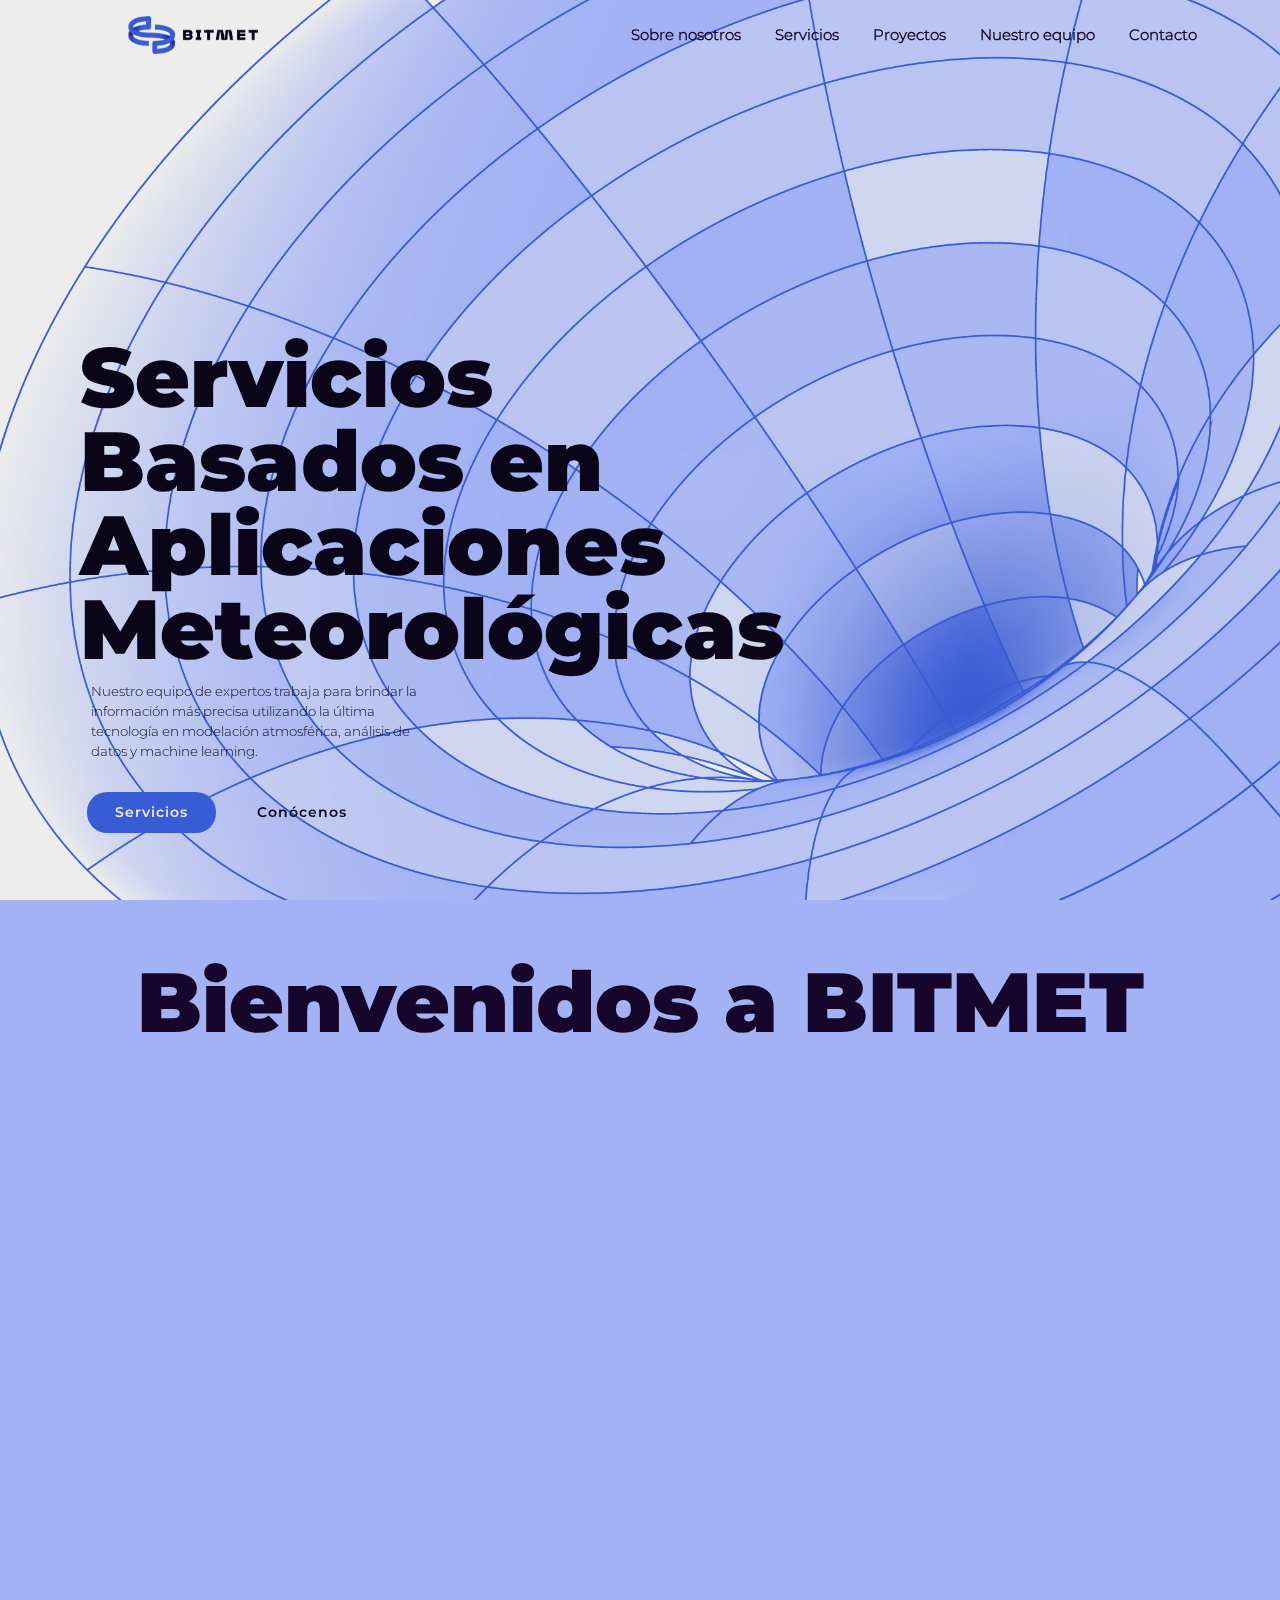
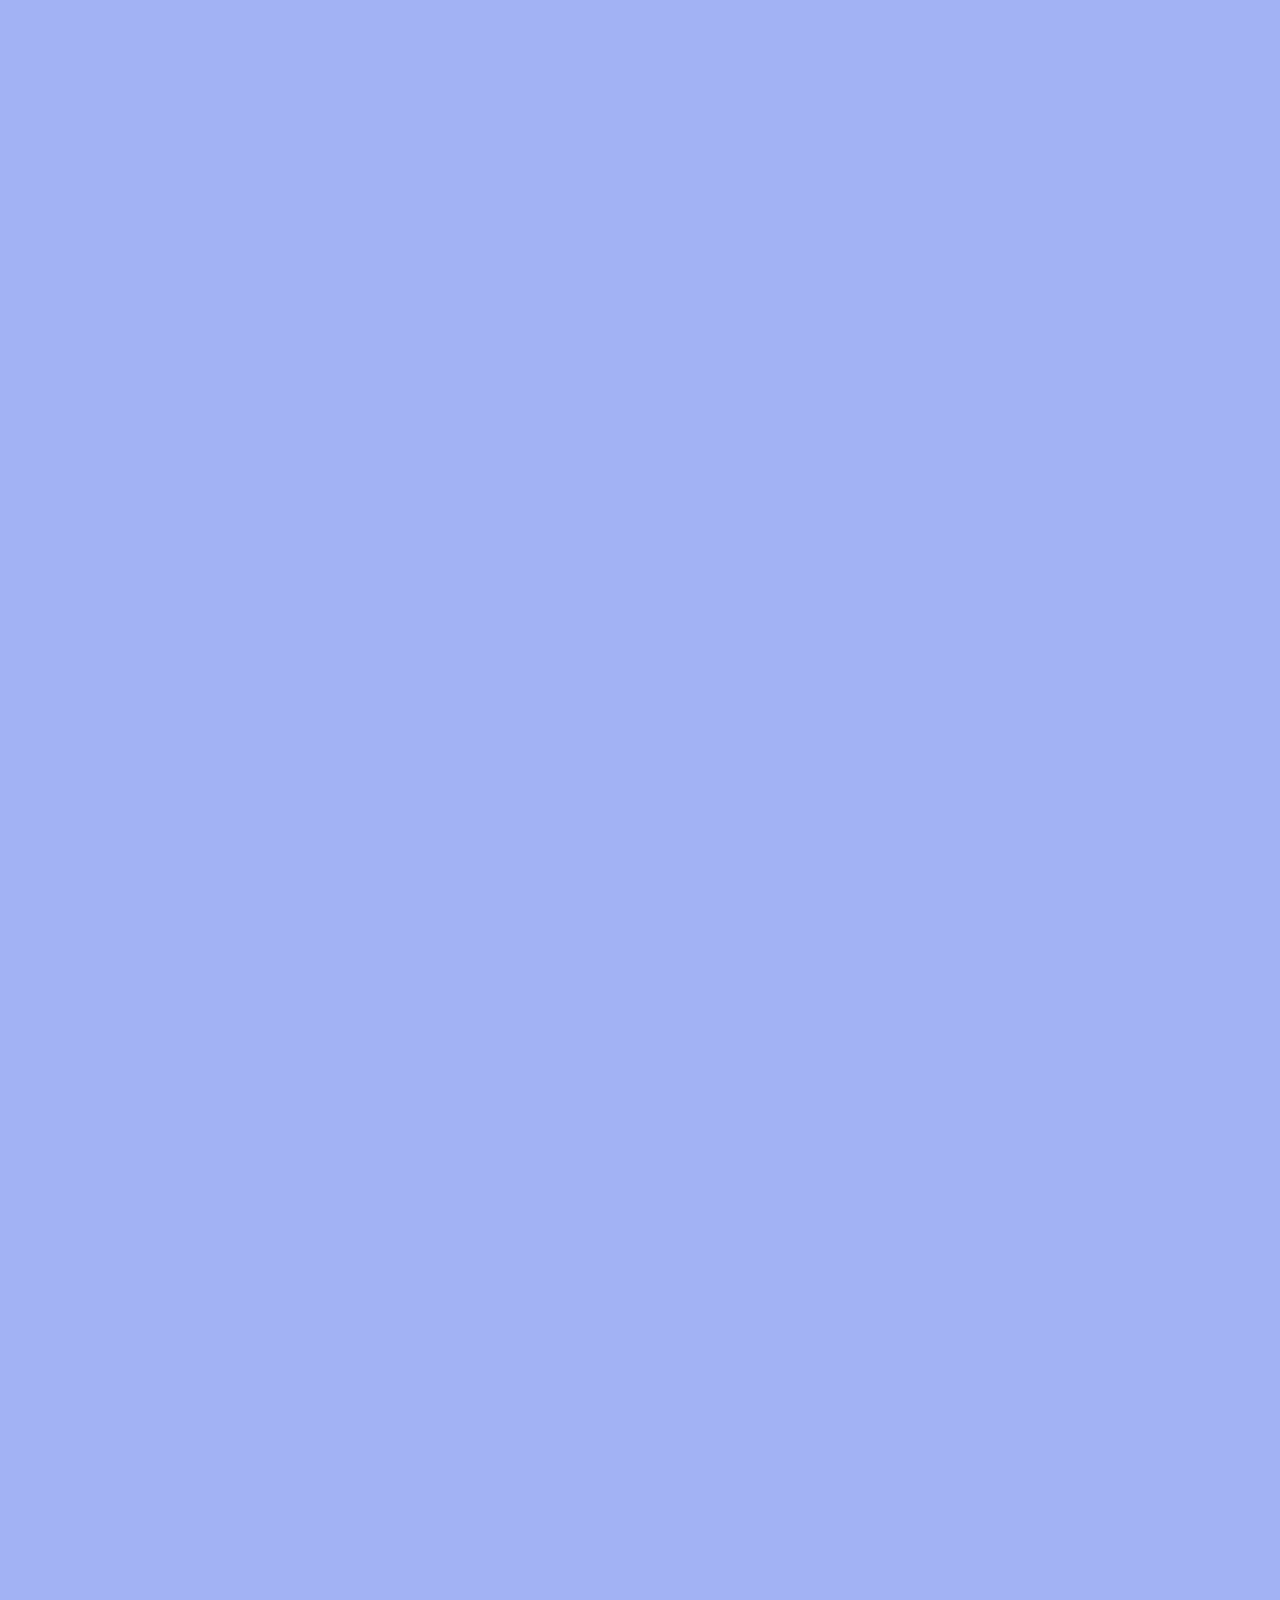
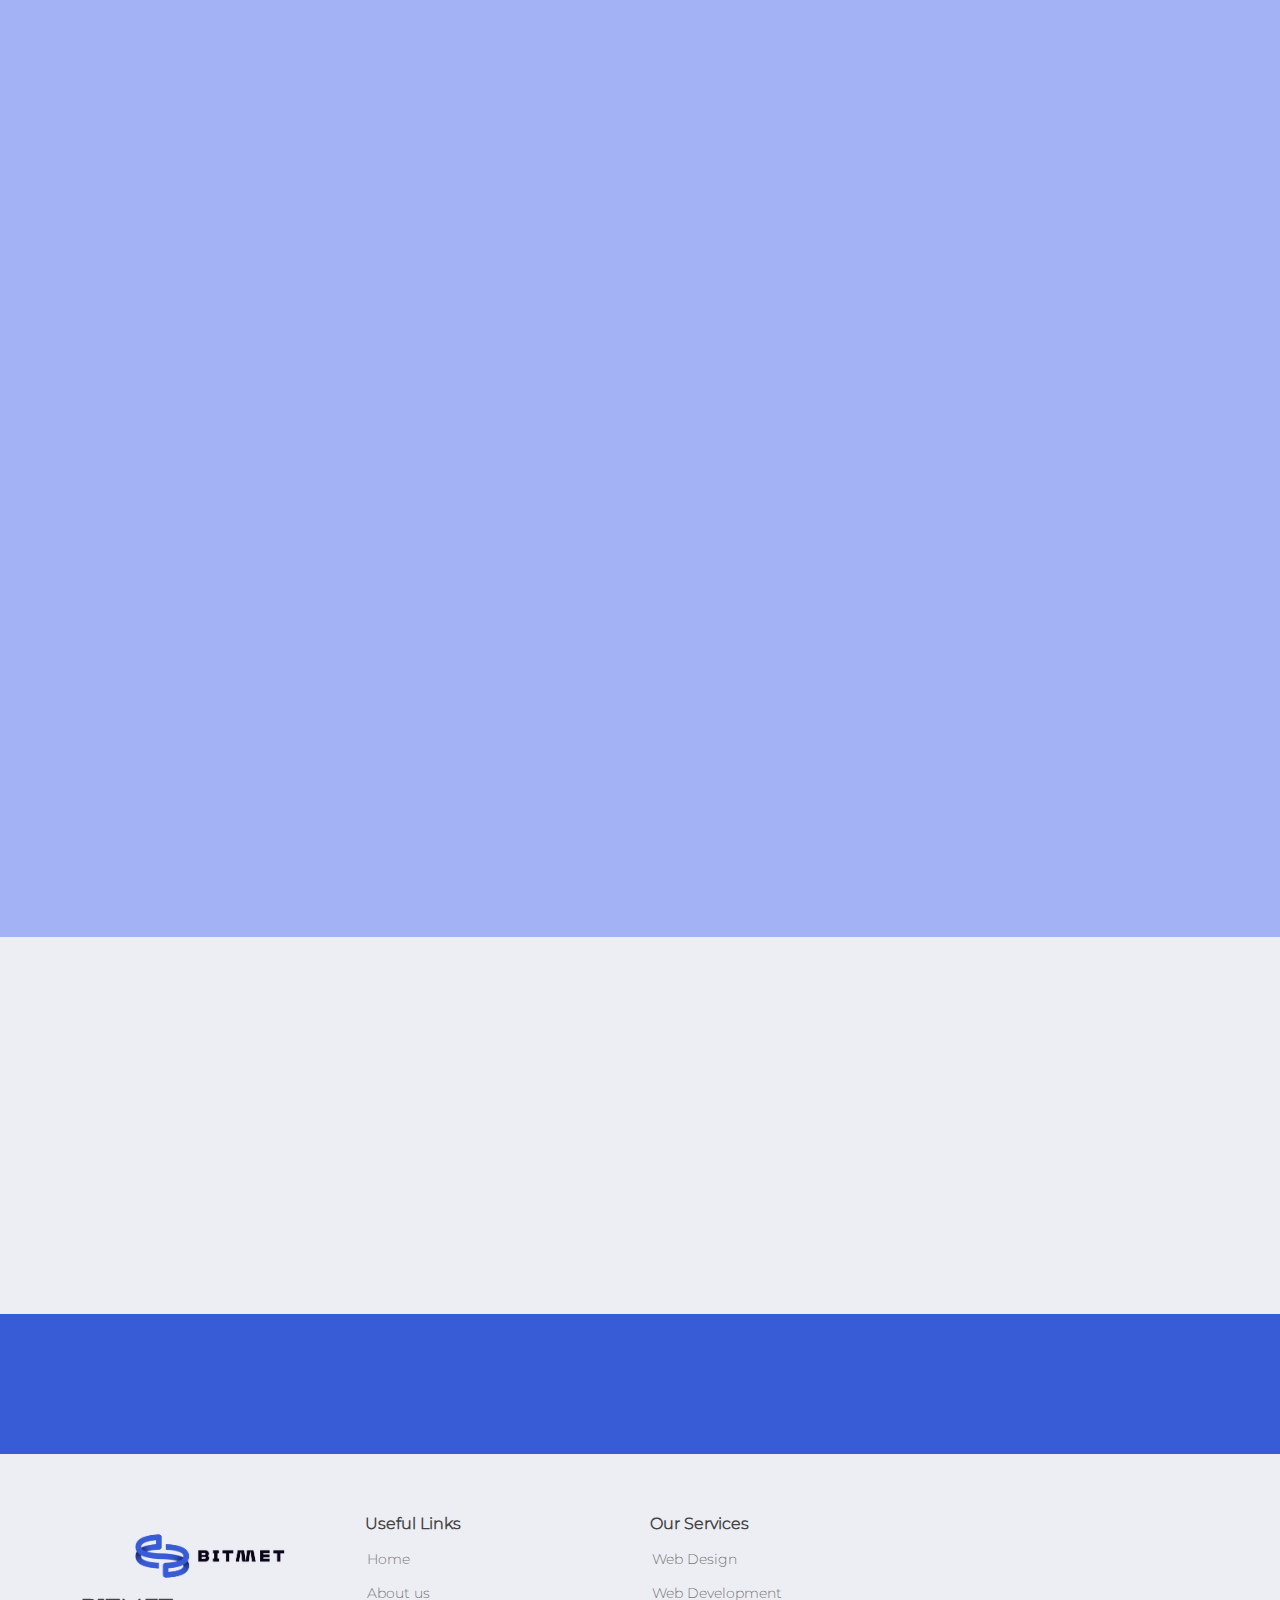
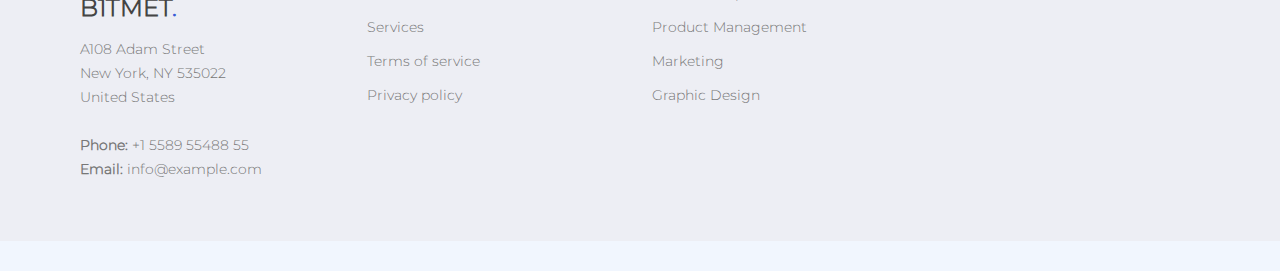
==== index.html @ b2537b23 "Initial Commit" ====
<!DOCTYPE html>
<html lang="es">

<head>
  <meta charset="utf-8" />
  <meta content="width=device-width, initial-scale=1.0" name="viewport" />

  <title>B1TMET</title>
  <meta content="" name="Servicios basados en Aplicaciones Meteorológicas" />
  <meta content="" name="keywords" />

  <!-- Favicons -->
  <link href="assets/img/favicon.png" rel="icon" />
  <link href="assets/img/favicon.png" rel="apple-touch-icon" />


  <!-- Vendor CSS Files -->
  <link href="assets/vendor/aos/aos.css" rel="stylesheet" />
  <link href="assets/vendor/bootstrap/css/bootstrap.min.css" rel="stylesheet" />
  <link href="assets/vendor/bootstrap-icons/bootstrap-icons.css" rel="stylesheet" />
  <!-- <link href="assets/vendor/boxicons/css/boxicons.min.css" rel="stylesheet" /> -->
  <link href="assets/vendor/glightbox/css/glightbox.min.css" rel="stylesheet" />
  <link href="assets/vendor/swiper/swiper-bundle.min.css" rel="stylesheet" />

  <!-- Template Main CSS File -->
  <link href="assets/css/style.css" rel="stylesheet" />
  <link href="assets/css/custom.css" rel="stylesheet" />
</head>

<body>
  <!-- ======= Top Bar ======= -->
  <!-- <section id="topbar" class="d-flex align-items-center">
    <div class="container d-flex justify-content-center justify-content-md-between">
      <div class="contact-info d-flex align-items-center">
        <i class="bi bi-envelope d-flex align-items-center"><a href="mailto:contact@b1tmet.com">contact@b1tmet.com</a></i>
        <i class="bi bi-phone d-flex align-items-center ms-4"><span>+1 5589 55488 55</span></i>
      </div>
      <div class="social-links d-none d-md-flex align-items-center">
        <a href="#" class="twitter"><i class="bi bi-twitter"></i></a>
        <a href="#" class="facebook"><i class="bi bi-facebook"></i></a>
        <a href="#" class="instagram"><i class="bi bi-instagram"></i></a>
        <a href="#" class="linkedin"><i class="bi bi-linkedin"></i></i></a>
      </div>
    </div>
  </section> -->

  <!-- ======= Header ======= -->
  <header id="header" class="d-flex align-items-center">
    <!-- <div class="container d-flex align-items-center justify-content-between"> -->
    <div class="container d-flex align-items-center justify-content-between">
      <h1 class="logo">
        <a href="#hero">

          <!-- <img src="assets/img/Logo.png" class="img-fluid" alt="" /> -->
          <img src="assets/img/Logo-darker.png"></img>
        </a>
      </h1>
      <!-- Uncomment below if you prefer to use an image logo -->
      <!-- <a href="index.html" class="logo"><img src="assets/img/logo.png" alt=""></a>-->

      <nav id="navbar" class="navbar">
        <ul>
          <!-- <li><a class="nav-link scrollto active" href="#hero">Inicio</a></li> -->
          <li>
            <a class="nav-link scrollto" href="#about">Sobre nosotros</a>
          </li>
          <li><a class="nav-link scrollto" href="#services">Servicios</a></li>
          <li>
            <a class="nav-link scrollto" href="#portfolio">Proyectos</a>
          </li>
          <li>
            <a class="nav-link scrollto" href="#team">Nuestro equipo</a>
          </li>
          <li><a class="nav-link scrollto" href="#contact">Contacto</a></li>
        </ul>
        <i class="bi bi-list mobile-nav-toggle"></i>
      </nav>
      <!-- .navbar -->
    </div>
  </header>
  <!-- End Header -->

  <!-- ======= Hero Section ======= -->
  <section id="hero" class="d-flex align-items-end ">
    <div class="container" data-aos="zoom-out" data-aos-delay="100">
      <div class="row flex-row align-items-stretch">
        <!-- <div class="col-sm-12 col-md-6 col-lg-7"> -->
        <div class="d-flex">
          <div class="col-12 col-sm-12 col-md-6 col-lg-4 mt-5">
            <h1>
              Servicios Basados en Aplicaciones Meteorológicas
            </h1>

            <p>
              Nuestro equipo de expertos trabaja para brindar la información más
              precisa utilizando la última tecnología en modelación atmosférica,
              análisis de datos y machine learning.
            </p>
            <div class="d-flex flex-row">
              <div class="p-2">
                <a href="#services" class="btn-get-started scrollto">Servicios</a>
              </div>
              <div class="p-2">
                <a href="#about" class="btn-about scrollto">Conócenos</a>
              </div>
            </div>
          </div>
        </div>
      </div>
  </section>
  <!-- End Hero -->

  <main id="main">
    <!-- ======= About Section ======= -->
    <section id="about" class="about section-bg">
      <div class="section-title">
        <h1>Bienvenidos a BITMET</h1>
      </div>

      <div class="container" data-aos="fade-up">

        <div class="row">


          <div class="col-lg-12 pt-4 pt-lg-0 content d-flex flex-column justify-content-center" data-aos="fade-up"
            data-aos-delay="100">

            <p>
              Una dinámica empresa especializada en servicios de pronóstico
              del tiempo. Nuestro equipo de expertos se dedica a brindar la
              información más precisa y confiable sobre patrones climáticos
              utilizando la última tecnología en modelación atmosférica,
              análisis de datos y machine learning. Entendemos la importancia
              de las predicciones meteorológicas en diversas industrias y
              sectores, como la agricultura, la energía, la aviación y
              seguros, y es por eso que nos esforzamos por brindar los mejores
              servicios a nuestros clientes. Nuestra tecnología de punta y
              algoritmos avanzados nos permiten ofrecer soluciones
              personalizadas a la medida de las necesidades específicas de
              cada cliente, brindándoles una ventaja competitiva en sus
              operaciones. Confíe en nosotros para ayudarlo a tomar decisiones
              informadas basadas en datos precisos de pronóstico del tiempo.
            </p>
          </div>
        </div>
      </div>
    </section>

    <!-- End About Section -->
    <section id="about2">
      <div id="aboutcontainer" class="container" data-aos="fade-up">
        <p>
          Entendemos la importancia de las <strong>predicciones meteorológicas</strong> en
          diversas industrias y sectores
        </p>
      </div>
    </section>

    <!-- ======= Featured Services Section ======= -->
    <section id="services" class="featured-services">
      <div class="container" data-aos="fade-up">
        <h2>
          Servicios
        </h2>
        <h1>Generamos prediciones a partir de sus datos</h1>
        <div class="row">
          <div class="col-sm-12 col-md-12 col-lg-6 d-flex align-items-stretch mb-5">
            <div class="icon-box" data-aos="fade-up" data-aos-delay="100">
              <h4 class="title"><a href="">Pronósticos</a></h4>
              <p class="description">
                Pronósticos precisos basados en modelos numéricos,
                inteligencia artificial y ciencia de datos
              </p>
              <div><span class="right-arrow"></span></div>
            </div>
          </div>

          <div class="col-sm-12 col-md-12 col-lg-6 d-flex align-items-stretch mb-5">
            <div class="icon-box" data-aos="fade-up" data-aos-delay="200">
              <!-- <div class="icon"><i class="bx bx-file"></i></div> -->
              <div class="icon"><i class="bi bi-graph-up-arrow"></i></div>
              <h4 class="title"><a href="">Estudios</a></h4>
              <p class="description">
                Soluciones meteorológicas y climáticas para cada tipo de
                industria o sector. Calibración y adecuación de modelos según
                necesidades del cliente
              </p>
            </div>
          </div>

          <div class="col-sm-12 col-md-12 col-lg-6 d-flex align-items-stretch mb-5">
            <div class="icon-box" data-aos="fade-up" data-aos-delay="300">
              <div class="icon"><i class="bi bi-tools"></i></div>
              <h4 class="title"><a href="">Instalación</a></h4>
              <p class="description">
                Montaje de equipamiento e instalación in situ de la suite de
                servicios. Soporte y mantenimiento
              </p>
            </div>
          </div>

          <div class="col-sm-12 col-md-12 col-lg-6 d-flex align-items-stretch mb-5">
            <div class="icon-box" data-aos="fade-up" data-aos-delay="400">
              <div class="icon"><i class="bx bi-mortarboard"></i></div>
              <h4 class="title"><a href="">Know How</a></h4>
              <p class="description">
                Consultorías, cursos y creación de capacidades
              </p>
            </div>
          </div>
        </div>
      </div>
    </section>

    <section>
      <div class="container" data-aos="fade-up">

        <h2>Utilizamos</h2>
        <div id="utilizamos" class="utilizamos">
          <h1>Modelación Atmosférica</h1>
          <h1 class="list-hidden">Machine Learning</h1>
          <h1 class="list-hidden">Análisis de Datos</h1>
        </div>
      </div>
    </section>
   

    <!-- ======= Portfolio Section ======= -->
    <section id="portfolio" class="portfolio">
      <div class="container" data-aos="fade-up">
        <h2>Proyectos</h2>
        <div class="section-title">
          <h1>Nuestros Proyectos te dan perspectiva</h1>
        </div>

        <ul id="portfolio-list ">
          <li>
            <div class="d-flex row">
              <div class="col-lg-3 col-md-3">
                <h3>Precis</h3>
              </div>
              <div class="col-lg-7 col-md-7">
                is this the same or not Bayesian Model Averaging: Mixture distribution where each component is a
                parametric density associated with an individual member, with weights reflecting the member's past
                performance
              </div>
              <div class="col-lg-2 col-md-2">
                <span class="right-arrow"></span>
              </div>
            </div>
          </li>
          <li>
            <div class="d-flex row">
              <div class="col-lg-3 col-md-3">
                <h3>Carisave</h3>
              </div>
              <div class="col-lg-7 col-md-7">
                is this the same or not Bayesian Model Averaging: Mixture distribution where each component is a
                parametric density associated with an individual member, with weights reflecting the member's past
                performance
              </div>
              <div class="col-lg-2 col-md-2">
                <span class="upright-arrow"></span>
              </div>
            </div>
          </li>
        </ul>


      </div>

     

      </div>
      </div>
    </section>
    <!-- End Portfolio Section -->

    <!-- ======= Team Section ======= -->
    <!-- <section id="team" class="team section-bg">
      <div class="container" data-aos="fade-up">
        <div class="section-title">
          <h2>Team</h2>
          <h3>Conócenos</h3>
          <p>
            Ut possimus qui ut temporibus culpa velit eveniet modi omnis est
            adipisci expedita at voluptas atque vitae autem.
          </p>
        </div>

        <div class="row">
          <div class="col-lg-3 col-md-6 d-flex align-items-stretch" data-aos="fade-up" data-aos-delay="100">
            <div class="member">
              <div class="member-img">
                <img src="assets/img/team/team-1.jpg" loading="lazy" class="img-fluid" alt="" />
                <div class="social">
                  <a href=""><i class="bi bi-twitter"></i></a>
                  <a href=""><i class="bi bi-facebook"></i></a>
                  <a href=""><i class="bi bi-instagram"></i></a>
                  <a href=""><i class="bi bi-linkedin"></i></a>
                </div>
              </div>
              <div class="member-info">
                <h4>Dr. Loren Ipsum</h4>
                <span></span>
              </div>
            </div>
          </div>

          <div class="col-lg-3 col-md-6 d-flex align-items-stretch" data-aos="fade-up" data-aos-delay="200">
            <div class="member">
              <div class="member-img">
                <img src="assets/img/team/team-2.jpg" loading="lazy" class="img-fluid" alt="" />
                <div class="social">
                  <a href=""><i class="bi bi-twitter"></i></a>
                  <a href=""><i class="bi bi-facebook"></i></a>
                  <a href=""><i class="bi bi-instagram"></i></a>
                  <a href=""><i class="bi bi-linkedin"></i></a>
                </div>
              </div>
              <div class="member-info">
                <h4>Sarah Jhonson</h4>
                <span>Product Manager</span>
              </div>
            </div>
          </div>

          <div class="col-lg-3 col-md-6 d-flex align-items-stretch" data-aos="fade-up" data-aos-delay="300">
            <div class="member">
              <div class="member-img">
                <img src="assets/img/team/team-3.jpg" loading="lazy" class="img-fluid" alt="" />
                <div class="social">
                  <a href=""><i class="bi bi-twitter"></i></a>
                  <a href=""><i class="bi bi-facebook"></i></a>
                  <a href=""><i class="bi bi-instagram"></i></a>
                  <a href=""><i class="bi bi-linkedin"></i></a>
                </div>
              </div>
              <div class="member-info">
                <h4>William Anderson</h4>
                <span>CTO</span>
              </div>
            </div>
          </div>

          <div class="col-lg-3 col-md-6 d-flex align-items-stretch" data-aos="fade-up" data-aos-delay="400">
            <div class="member">
              <div class="member-img">
                <img src="assets/img/team/team-4.jpg" loading="lazy" class="img-fluid" alt="" />
                <div class="social">
                  <a href=""><i class="bi bi-twitter"></i></a>
                  <a href=""><i class="bi bi-facebook"></i></a>
                  <a href=""><i class="bi bi-instagram"></i></a>
                  <a href=""><i class="bi bi-linkedin"></i></a>
                </div>
              </div>
              <div class="member-info">
                <h4>Amanda Jepson</h4>
                <span>Accountant</span>
              </div>
            </div>
          </div>
        </div>
      </div>
    </section> -->
    <!-- End Team Section -->

   
    <!-- ======= Contact Section ======= -->
    <section id="contact" class="contact">
      <div class="container" data-aos="fade-up">
        <div class="section-title">
          <h2>Contacto</h2>
          <h3>Contacta con nosotros</h3>
        </div>

        <div class="row" data-aos="fade-up" data-aos-delay="100">
          <div class="col-lg-6">
            <div class="info-box mb-4">
              <i class="bx bx-map"></i>

              <p>A108 Adam Street, New York, NY 535022</p>
            </div>
          </div>

          <div class="col-lg-3 col-md-6">
            <div class="info-box mb-4">
              <i class="bx bx-envelope"></i>

              <p>contact@bitmet.com</p>
            </div>
          </div>

          <div class="col-lg-3 col-md-6">
            <div class="info-box mb-4">
              <i class="bx bx-phone-call"></i>

              <p>+1 5589 55488 55</p>
            </div>
          </div>
        </div>

        <!-- <div class="row" data-aos="fade-up" data-aos-delay="100">
            <div class="col-lg-6">
              <iframe
                class="mb-4 mb-lg-0"
                src="https://www.google.com/maps/embed?pb=!1m14!1m8!1m3!1d12097.433213460943!2d-74.0062269!3d40.7101282!3m2!1i1024!2i768!4f13.1!3m3!1m2!1s0x0%3A0xb89d1fe6bc499443!2sDowntown+Conference+Center!5e0!3m2!1smk!2sbg!4v1539943755621"
                frameborder="0"
                style="border: 0; width: 100%; height: 384px"
                allowfullscreen
              ></iframe>
            </div> -->

        <!-- <div class="col-lg-6">
              <form
                action="forms/contact.php"
                method="post"
                role="form"
                class="php-email-form"
              >
                <div class="row">
                  <div class="col form-group">
                    <input
                      type="text"
                      name="name"
                      class="form-control"
                      id="name"
                      placeholder="Your Name"
                      required
                    />
                  </div>
                  <div class="col form-group">
                    <input
                      type="email"
                      class="form-control"
                      name="email"
                      id="email"
                      placeholder="Your Email"
                      required
                    />
                  </div>
                </div>
                <div class="form-group">
                  <input
                    type="text"
                    class="form-control"
                    name="subject"
                    id="subject"
                    placeholder="Subject"
                    required
                  />
                </div>
                <div class="form-group">
                  <textarea
                    class="form-control"
                    name="message"
                    rows="5"
                    placeholder="Message"
                    required
                  ></textarea>
                </div>
                <div class="my-3">
                  <div class="loading">Loading</div>
                  <div class="error-message"></div>
                  <div class="sent-message">
                    Your message has been sent. Thank you!
                  </div>
                </div>
                <div class="text-center">
                  <button type="submit">Send Message</button>
                </div>
              </form>
            </div> -->
      </div>
      </div>
    </section>
    <!-- End Contact Section -->
    <section id="social">
      <div class="container">

        <div class="row" data-aos="fade-up" data-aos-delay="100">
          <div class="col-lg-3 col-md-6">
            <div class="info-box mb-4">
              <a href="#" class="twitter"><i class="bx bxl-twitter"></i></a>
            </div>
          </div>

          <div class="col-lg-3 col-md-6">
            <div class="info-box mb-4">
              <a href="#" class="facebook"><i class="bx bxl-facebook"></i></a>
            </div>
          </div>


          <div class="col-lg-3 col-md-6">
            <div class="info-box mb-4">
              <a href="#" class="instagram"><i class="bx bxl-instagram"></i></a>
            </div>
          </div>


          <div class="col-lg-3 col-md-6">
            <div class="info-box mb-4">
              <a href="#" class="linkedin"><i class="bx bxl-linkedin"></i></a>
            </div>
          </div>
        </div>


      </div>

    </section>
  </main>
  <!-- End #main -->

  <!-- ======= Footer ======= -->
  <footer id="footer">
    <!-- <div class="footer-newsletter">
        <div class="container">
          <div class="row justify-content-center">
            <div class="col-lg-6">
              <h4>Join Our Newsletter</h4>
              <p>
                Tamen quem nulla quae legam multos aute sint culpa legam noster
                magna
              </p>
              <form action="" method="post">
                <input type="email" name="email" /><input
                  type="submit"
                  value="Subscribe"
                />
              </form>
            </div>
          </div>
        </div>
      </div> -->

    <div class="footer-top">
      <div class="container">
        <div class="row">
          <div class="col-lg-3 col-md-6 footer-contact">
            <h3>
              <img src="assets/img/Logo-darker.png" class="img-fluid" alt="" />
              B1TMET<span>.</span>
            </h3>
            <p>
              A108 Adam Street <br />
              New York, NY 535022<br />
              United States <br /><br />
              <strong>Phone:</strong> +1 5589 55488 55<br />
              <strong>Email:</strong> info@example.com<br />
            </p>
          </div>

          <div class="col-lg-3 col-md-6 footer-links">
            <h4>Useful Links</h4>
            <ul>
              <li>
                <i class="bx bx-chevron-right"></i> <a href="#">Home</a>
              </li>
              <li>
                <i class="bx bx-chevron-right"></i> <a href="#">About us</a>
              </li>
              <li>
                <i class="bx bx-chevron-right"></i> <a href="#">Services</a>
              </li>
              <li>
                <i class="bx bx-chevron-right"></i>
                <a href="#">Terms of service</a>
              </li>
              <li>
                <i class="bx bx-chevron-right"></i>
                <a href="#">Privacy policy</a>
              </li>
            </ul>
          </div>

          <div class="col-lg-3 col-md-6 footer-links">
            <h4>Our Services</h4>
            <ul>
              <li>
                <i class="bx bx-chevron-right"></i> <a href="#">Web Design</a>
              </li>
              <li>
                <i class="bx bx-chevron-right"></i>
                <a href="#">Web Development</a>
              </li>
              <li>
                <i class="bx bx-chevron-right"></i>
                <a href="#">Product Management</a>
              </li>
              <li>
                <i class="bx bx-chevron-right"></i> <a href="#">Marketing</a>
              </li>
              <li>
                <i class="bx bx-chevron-right"></i>
                <a href="#">Graphic Design</a>
              </li>
            </ul>
          </div>

        </div>
      </div>
    </div>
  </footer>
  <!-- End Footer -->



  <!-- <div id="preloader"></div> -->
  <a href="#" class="back-to-top d-flex align-items-center justify-content-center"><i
      class="bi bi-arrow-up-short"></i></a>

  <!-- Vendor JS Files -->
  <script src="assets/vendor/purecounter/purecounter.js"></script>
  <script src="assets/vendor/aos/aos.js"></script>
  <script src="assets/vendor/bootstrap/js/bootstrap.bundle.min.js"></script>
  <script src="assets/vendor/glightbox/js/glightbox.min.js"></script>
  <script src="assets/vendor/isotope-layout/isotope.pkgd.min.js"></script>
  <script src="assets/vendor/swiper/swiper-bundle.min.js"></script>
  <script src="assets/vendor/waypoints/noframework.waypoints.js"></script>
  <script src="assets/vendor/php-email-form/validate.js"></script>

  <!-- Template Main JS File -->
  <script src="assets/js/main.js"></script>
</body>

</html>
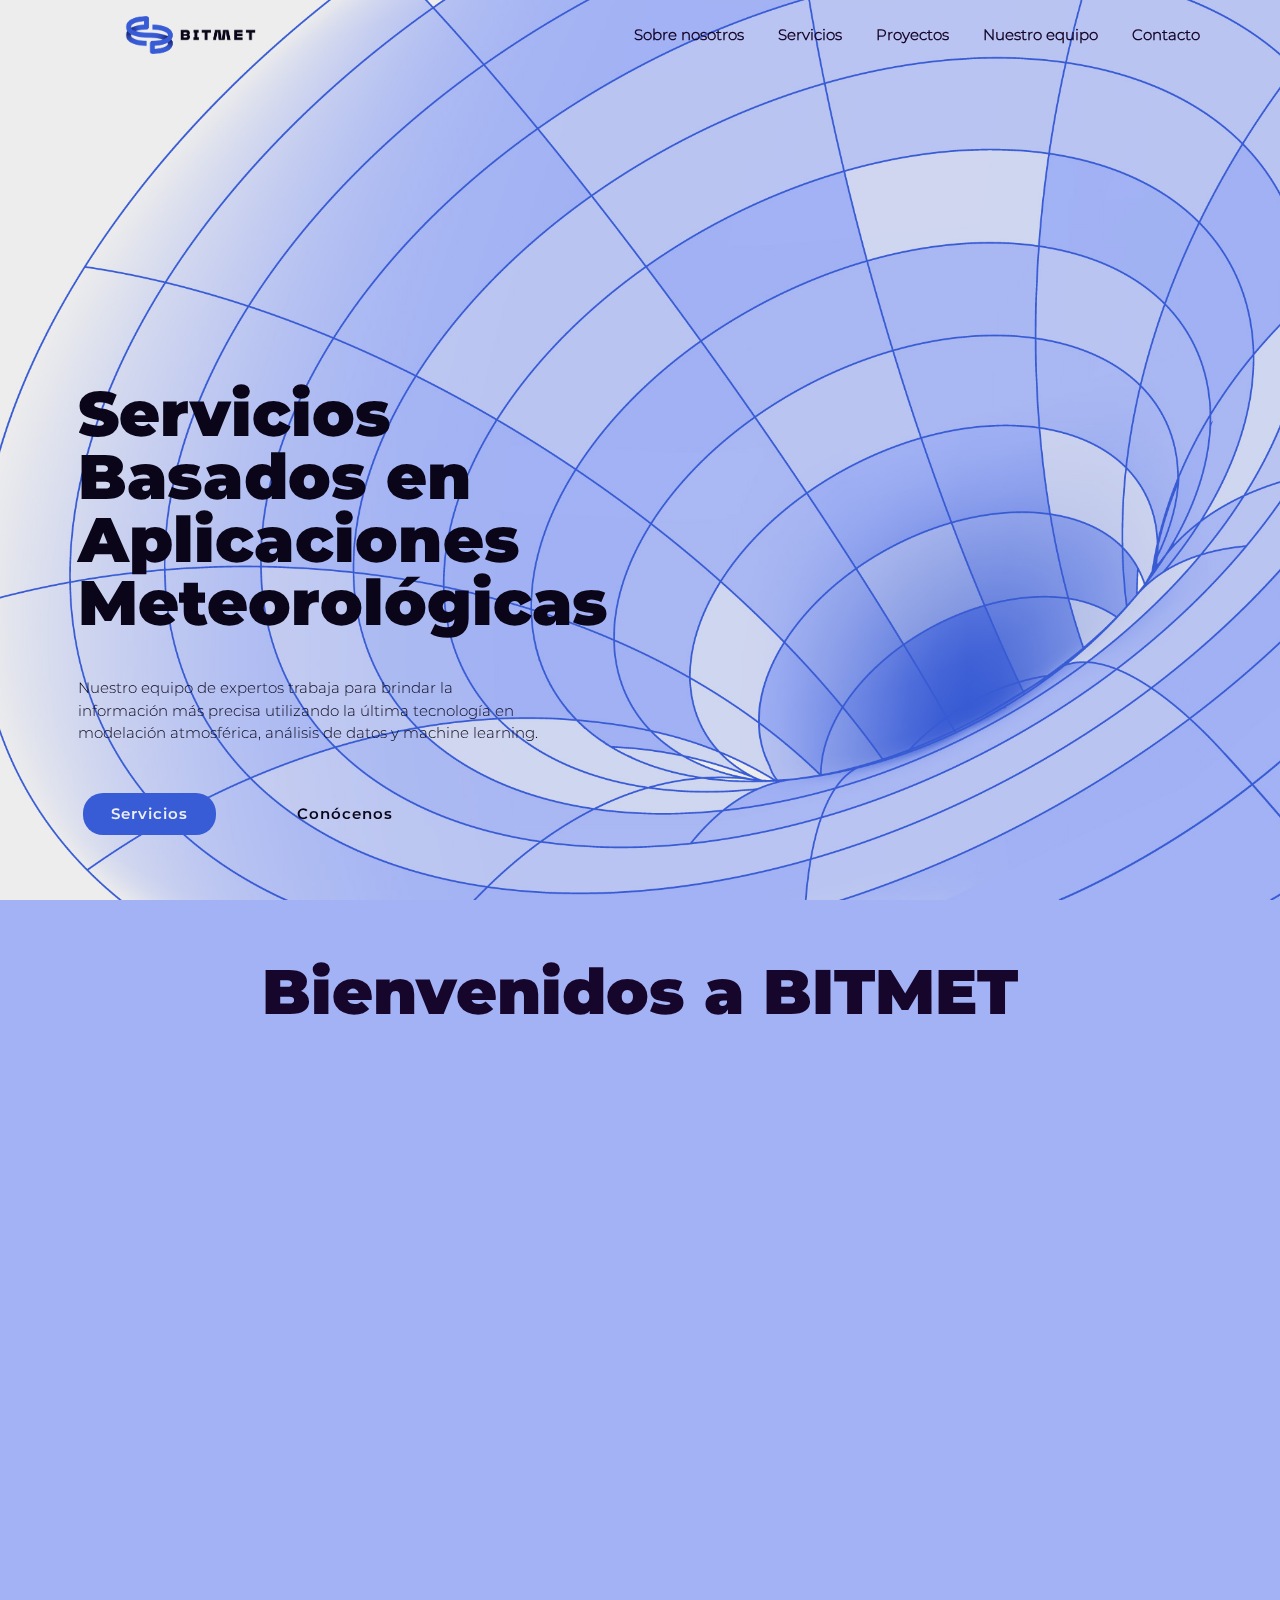
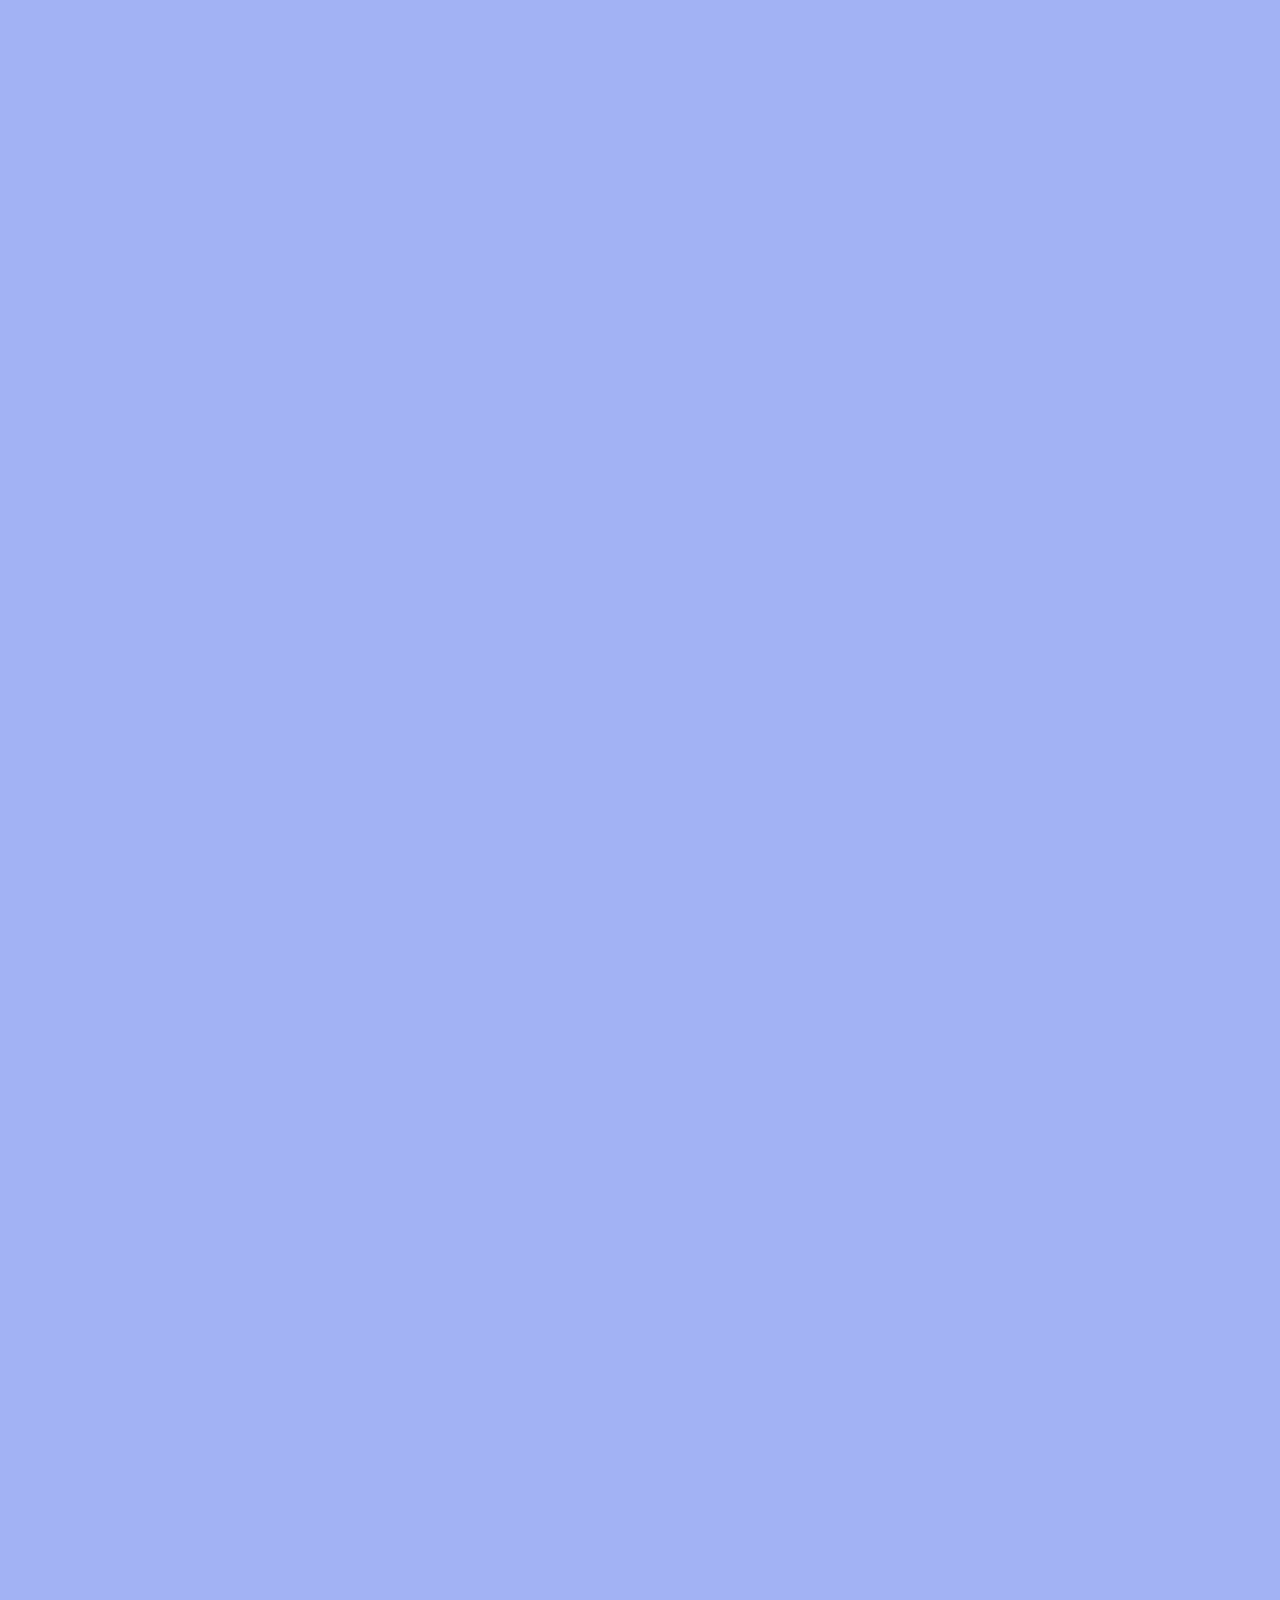
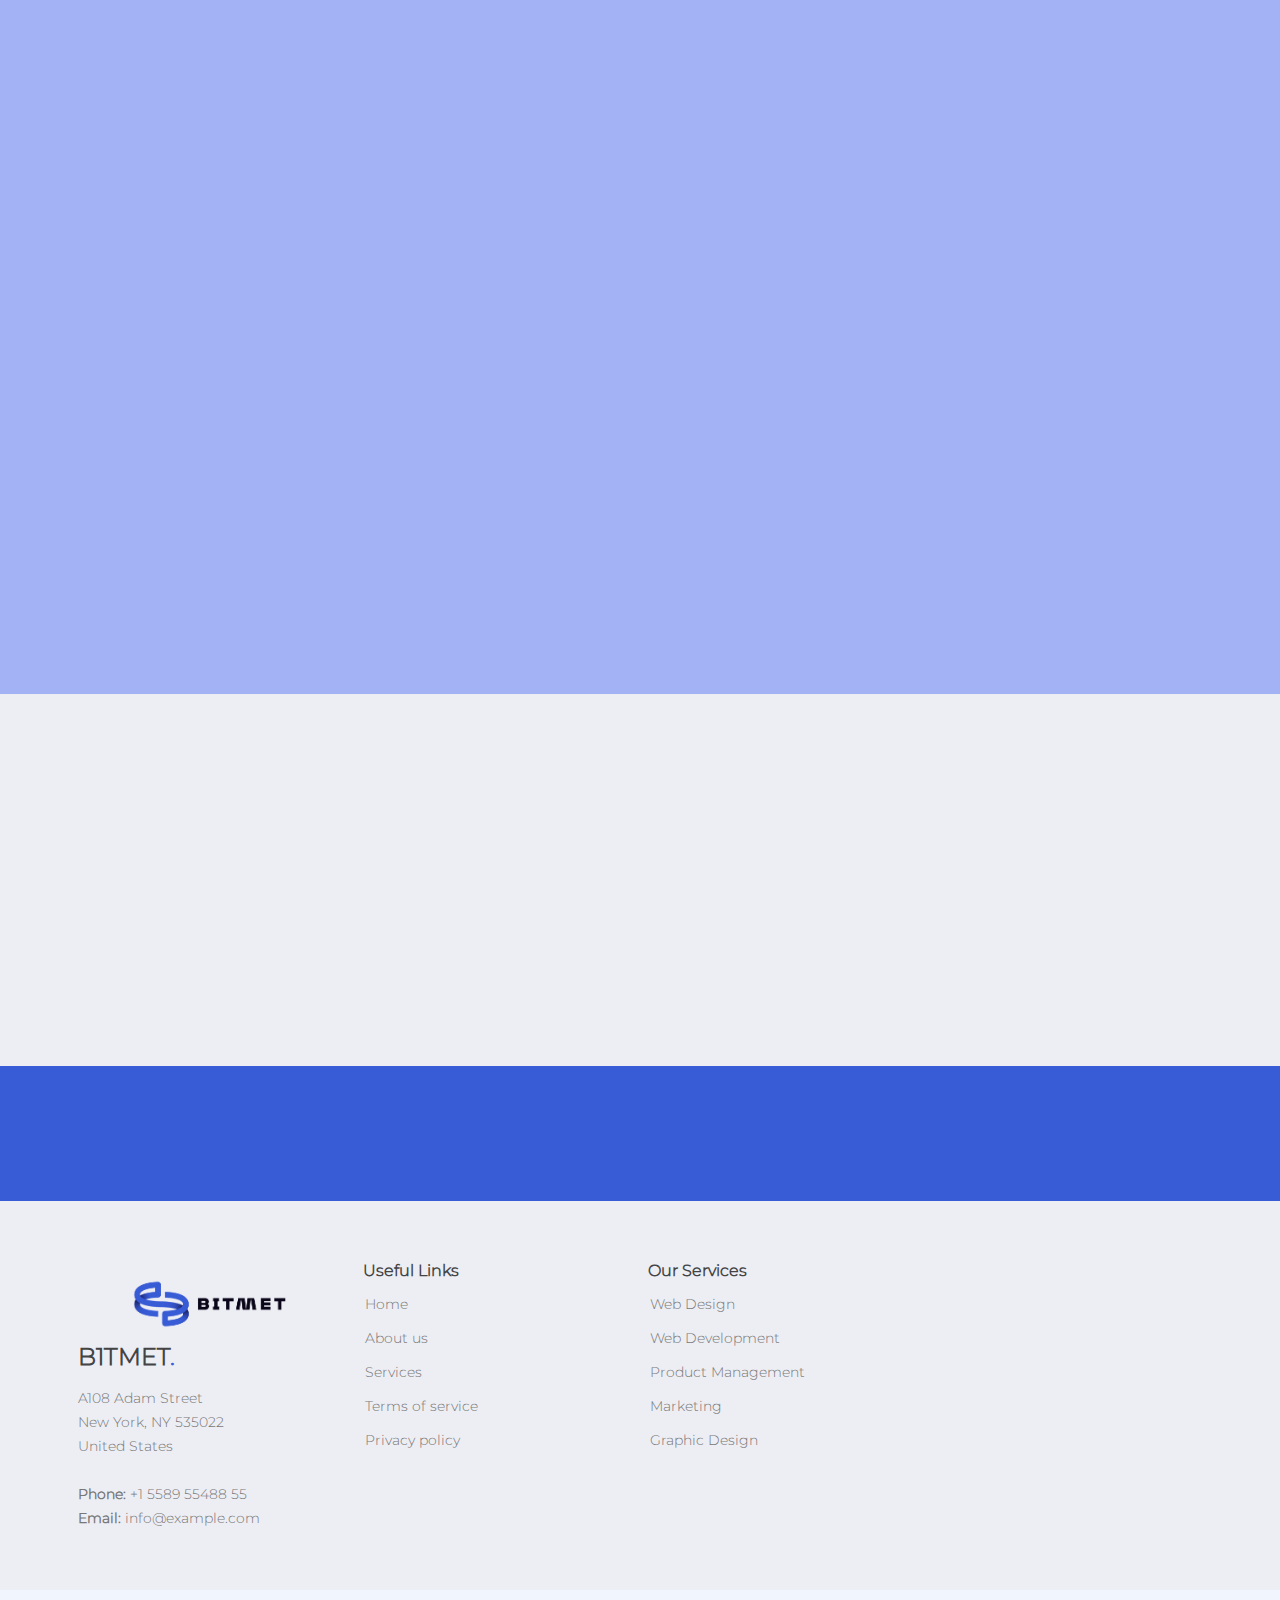
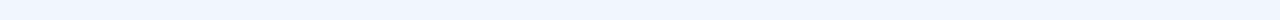
==== commit 29edc0ab: "MOD: Adjusting Hero paddings and fontsizes" ====
--- a/index.html
+++ b/index.html
@@ -86,7 +86,7 @@
       <div class="row flex-row align-items-stretch">
         <!-- <div class="col-sm-12 col-md-6 col-lg-7"> -->
         <div class="d-flex">
-          <div class="col-12 col-sm-12 col-md-6 col-lg-4 mt-5">
+          <div class="col-12 col-sm-12 col-md-6 col-lg-5 mt-5">
             <h1>
               Servicios Basados en Aplicaciones Meteorológicas
             </h1>
--- a/assets/css/style.css
+++ b/assets/css/style.css
@@ -51,7 +51,7 @@
 }
 
 html {
-  font-size: 13.33px;
+  font-size: 10px;
 }
 
 body {
@@ -85,7 +85,7 @@
 
 @media only screen and (min-width: 0px) and (max-width: 430px) {
   h1 {
-    font-size: 2rem;
+    font-size: 3rem;
     font-family: "Monserrat_Black", sans-serif;
     line-height: 1em;
     display: inline-block;
@@ -95,7 +95,7 @@
 
 @media only screen and (min-width: 430px) and (max-width: 768px) {
   h1 {
-    font-size: 3rem;
+    font-size: 4rem;
     font-family: "Monserrat_Black", sans-serif;
     line-height: 1em;
   }
@@ -103,7 +103,7 @@
 
 @media only screen and (min-width: 768px) and (max-width: 992px) {
   h1 {
-    font-size: 3.5rem;
+    font-size: 5.5rem;
     font-family: "Monserrat_Black", sans-serif;
     line-height: 1em;
     display: inline-block;
@@ -351,7 +351,7 @@
   align-items: center;
   justify-content: space-between;
   padding: 0 3px;
-  font-size: 15px;
+  font-size: 1.5rem;
   font-weight: 600;
   color: var(--dark);
   white-space: nowrap;
@@ -631,7 +631,13 @@
 }
 
 #hero p {
-  padding: 0.8em;
+  /* padding: 0.8em; */
+  margin-top:4.3rem;
+  margin-bottom: 4.3rem;
+  font-size:1.5em;
+  display:block;
+  text-align: left;
+  max-width: max-content;
 }
 
 #hero .d-flex {
@@ -643,7 +649,7 @@
   font-family: "Monserrat_sBold", sans-serif;
   /* text-transform: uppercase; */
   font-weight: 500;
-  font-size: 14px;
+  font-size: 1.5rem;
   letter-spacing: 1px;
   display: inline-block;
   padding: 10px 28px;
@@ -663,11 +669,11 @@
   font-family: "Monserrat_sBold", sans-serif;
   /* text-transform: uppercase; */
   font-weight: 500;
-  font-size: 14px;
+  font-size: 1.5em;
   letter-spacing: 1px;
   display: inline-block;
   padding: 10px 28px;
-  border-radius: 4px;
+  margin-left:4.3rem;
   transition: 0.5s;
   color: var(--darker);
   /* background: #385bd6; */
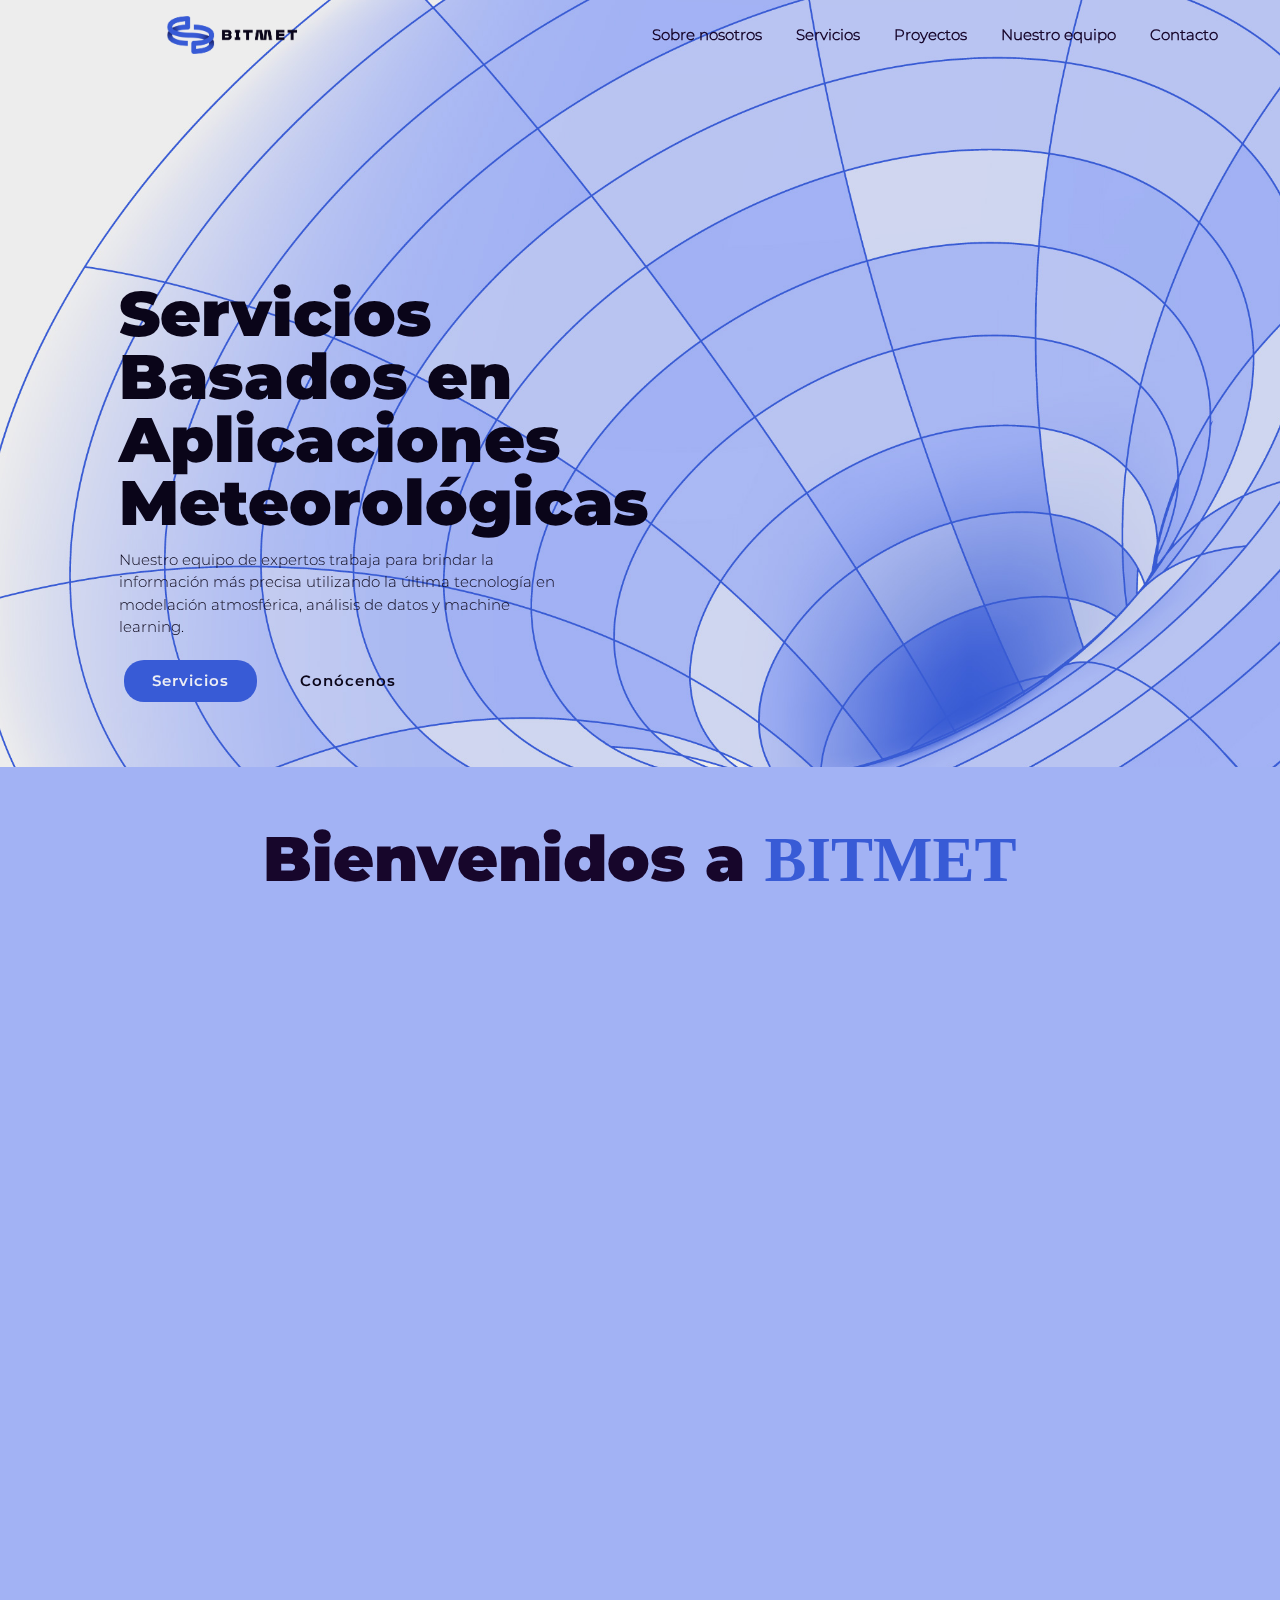
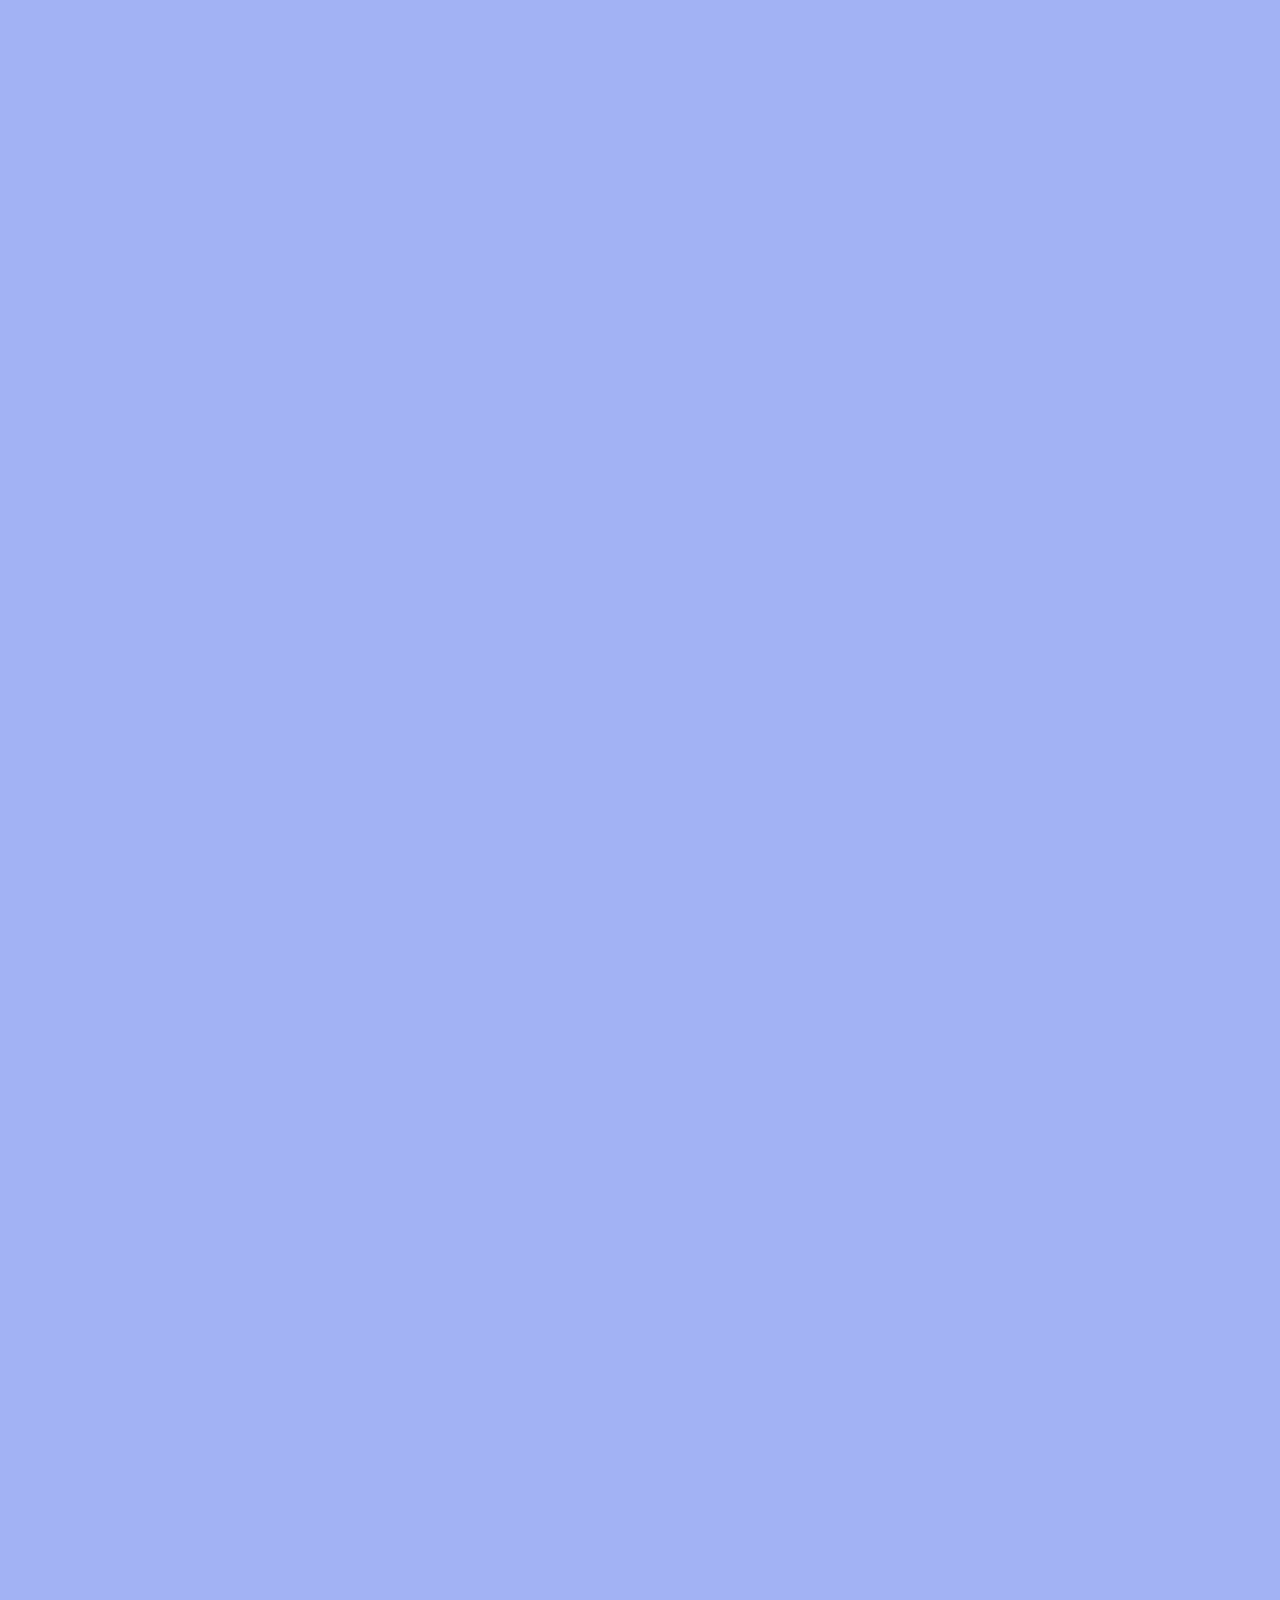
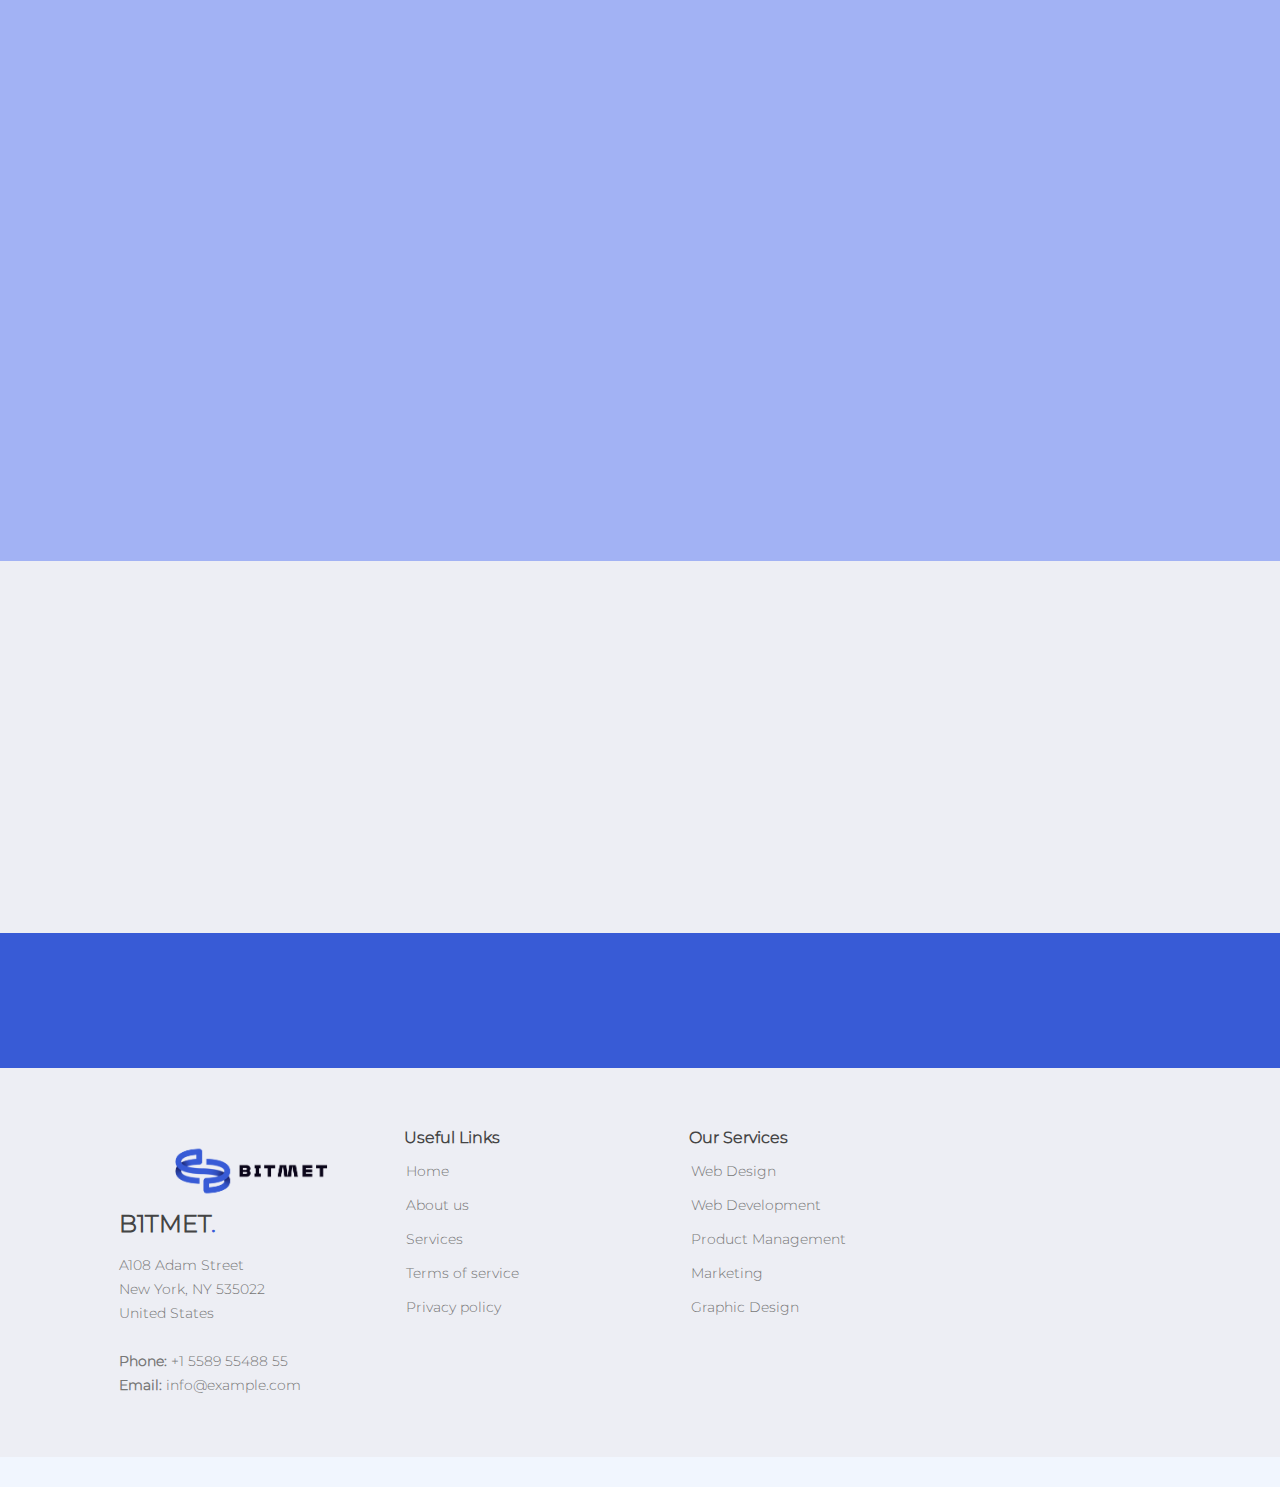
==== commit 535a8e59: "MOD: Hero proportions" ====
--- a/index.html
+++ b/index.html
@@ -28,21 +28,7 @@
 </head>
 
 <body>
-  <!-- ======= Top Bar ======= -->
-  <!-- <section id="topbar" class="d-flex align-items-center">
-    <div class="container d-flex justify-content-center justify-content-md-between">
-      <div class="contact-info d-flex align-items-center">
-        <i class="bi bi-envelope d-flex align-items-center"><a href="mailto:contact@b1tmet.com">contact@b1tmet.com</a></i>
-        <i class="bi bi-phone d-flex align-items-center ms-4"><span>+1 5589 55488 55</span></i>
-      </div>
-      <div class="social-links d-none d-md-flex align-items-center">
-        <a href="#" class="twitter"><i class="bi bi-twitter"></i></a>
-        <a href="#" class="facebook"><i class="bi bi-facebook"></i></a>
-        <a href="#" class="instagram"><i class="bi bi-instagram"></i></a>
-        <a href="#" class="linkedin"><i class="bi bi-linkedin"></i></i></a>
-      </div>
-    </div>
-  </section> -->
+
 
   <!-- ======= Header ======= -->
   <header id="header" class="d-flex align-items-center">
@@ -83,8 +69,7 @@
   <!-- ======= Hero Section ======= -->
   <section id="hero" class="d-flex align-items-end ">
     <div class="container" data-aos="zoom-out" data-aos-delay="100">
-      <div class="row flex-row align-items-stretch">
-        <!-- <div class="col-sm-12 col-md-6 col-lg-7"> -->
+      <div class="row flex-row align-items-stretch info-block">
         <div class="d-flex">
           <div class="col-12 col-sm-12 col-md-6 col-lg-5 mt-5">
             <h1>
@@ -114,7 +99,7 @@
     <!-- ======= About Section ======= -->
     <section id="about" class="about section-bg">
       <div class="section-title">
-        <h1>Bienvenidos a BITMET</h1>
+        <h1>Bienvenidos a  <strong>BITMET </strong></h1>
       </div>
 
       <div class="container" data-aos="fade-up">
--- a/assets/css/style.css
+++ b/assets/css/style.css
@@ -50,6 +50,11 @@
   font-display: fallback;
 }
 
+@font-face {
+  font-family: Mohol;
+  src: url("../fonts/Mohol\ Black.otf");
+  font-display: fallback;
+}
 html {
   font-size: 10px;
 }
@@ -59,6 +64,10 @@
   color: var(--dark);
   background-color: var(--mediuml);
   font-display: fallback;
+}
+.container{
+  margin-left:8.7%;
+  margin-right: 4%;
 }
 
 a {
@@ -132,6 +141,10 @@
   color: var(--mediumd);
   /* font-size: 120%; */
   font-family: "Monserrat_Bold", sans-serif;
+}
+
+p{
+  font-size: 1.5rem;
 }
 
 /*--------------------------------------------------------------
@@ -192,7 +205,7 @@
   right: 15px;
   bottom: 15px;
   z-index: 996;
-  background: #385bd6;
+  background: var(--mediumd);
   width: 40px;
   height: 40px;
   border-radius: 4px;
@@ -224,66 +237,20 @@
   }
 }
 
-/*--------------------------------------------------------------
-# Top Bar
---------------------------------------------------------------*/
-#topbar {
-  background: #385bd6;
-  height: 40px;
-  font-size: 14px;
-  transition: all 0.5s;
-  color: #edeef4;
-  padding: 0;
-}
-
-#topbar .contact-info i {
-  font-style: normal;
-  color: #edeef4;
-}
-
-#topbar .contact-info i a,
-#topbar .contact-info i span {
-  padding-left: 5px;
-  color: #edeef4;
-}
-
-#topbar .contact-info i a {
-  line-height: 0;
-  transition: 0.3s;
-  transition: 0.3s;
-}
-
-#topbar .contact-info i a:hover {
-  color: #edeef4;
-  text-decoration: underline;
-}
-
-#topbar .social-links a {
-  color: rgba(255, 255, 255, 0.7);
-  line-height: 0;
-  transition: 0.3s;
-  margin-left: 20px;
-}
-
-#topbar .social-links a:hover {
-  color: white;
-}
+
 
 /*--------------------------------------------------------------
 # Header
 --------------------------------------------------------------*/
 
 #header {
-  /* background: #17062b; */
   transition: all 0.5s;
   z-index: 997;
   height: 70px;
-  /* box-shadow: 0px 2px 15px rgba(0, 0, 0, 0.1); */
 }
 
 #header .fixed-top {
   height: 100px;
-  /* color: #385bd6; */
   background: var(--light);
 }
 
@@ -314,7 +281,7 @@
 }
 
 .scrolled-background {
-  background: var(--light);
+  background: var(--mediuml);
 }
 
 /*--------------------------------------------------------------
@@ -460,7 +427,7 @@
 * Mobile Navigation 
 */
 .mobile-nav-toggle {
-  color: #edeef4;
+  color: var(--darker);
   font-size: 28px;
   cursor: pointer;
   display: none;
@@ -469,7 +436,7 @@
 }
 
 .mobile-nav-toggle.bi-x {
-  color: #edeef4;
+  color: var(--darker);
 }
 
 @media (max-width: 991px) {
@@ -508,7 +475,7 @@
   bottom: 15px;
   left: 15px;
   padding: 10px 0;
-  background-color: var(--dark);
+  background-color: var(--mediuml);
   overflow-y: auto;
   transition: 0.3s;
 }
@@ -580,7 +547,8 @@
 --------------------------------------------------------------*/
 #hero {
   width: 100%;
-  height: 100vh;
+  /* height: 100vh; */
+  height: 76.7rem;
   color: var(--darker);
 }
 
@@ -611,6 +579,9 @@
   color: var(--darker);
   position: relative;
 }
+#hero .d-flex {
+  margin-top:1.6rem;
+}
 
 #hero h1 {
   margin: 0;
@@ -632,8 +603,8 @@
 
 #hero p {
   /* padding: 0.8em; */
-  margin-top:4.3rem;
-  margin-bottom: 4.3rem;
+  margin-top:3.14%;
+  margin-bottom: 3.14%;
   font-size:1.5em;
   display:block;
   text-align: left;
@@ -673,7 +644,7 @@
   letter-spacing: 1px;
   display: inline-block;
   padding: 10px 28px;
-  margin-left:4.3rem;
+  margin-left:3.14%;
   transition: 0.5s;
   color: var(--darker);
   /* background: #385bd6; */
@@ -720,16 +691,6 @@
     height: 100vh;
   }
 
-  /* #hero h1 {
-    font-size: 58px;
-    line-height: 36px;
-  } */
-
-  /* #hero h2 {
-    font-size: 18px;
-    line-height: 24px;
-    margin-bottom: 30px;
-  } */
 
   #hero .btn-get-started,
   #hero .btn-watch-video {
@@ -788,6 +749,7 @@
 .section-title p {
   margin: 15px auto 0 auto;
   font-weight: 600;
+  font-size:1.5rem;
 }
 
 @media (min-width: 1024px) {
@@ -1005,7 +967,10 @@
 }
 
 
-
+.about strong{
+  font-family: "Mohol";
+  color:var(--mediumd);
+}
 
 .about .content h3 {
   font-weight: 600;
@@ -1079,11 +1044,11 @@
   /* position:relative; */
 }
 
-#aboutcontainer p {
+/* #aboutcontainer p {
   position: absolute;
   top: 13em;
   left: 20%;
-}
+} */
 
 /*--------------------------------------------------------------
 # Skills
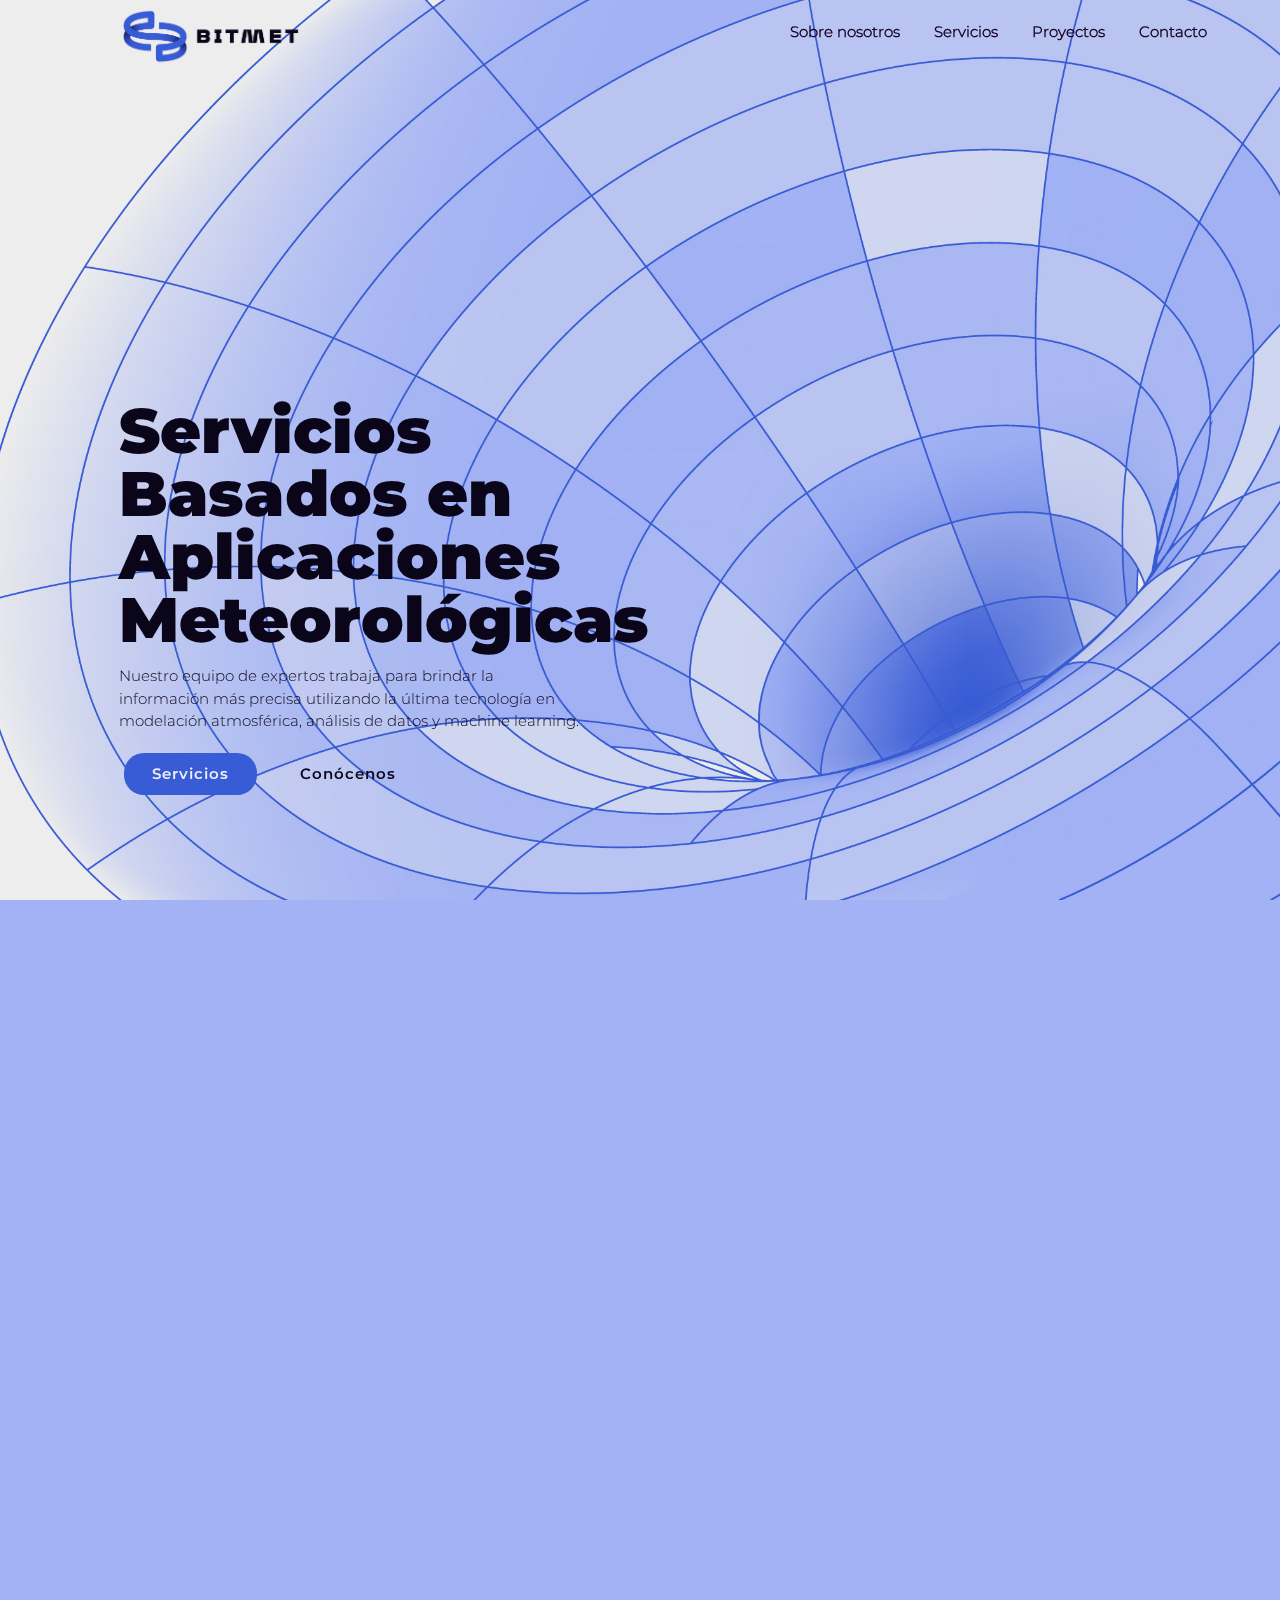
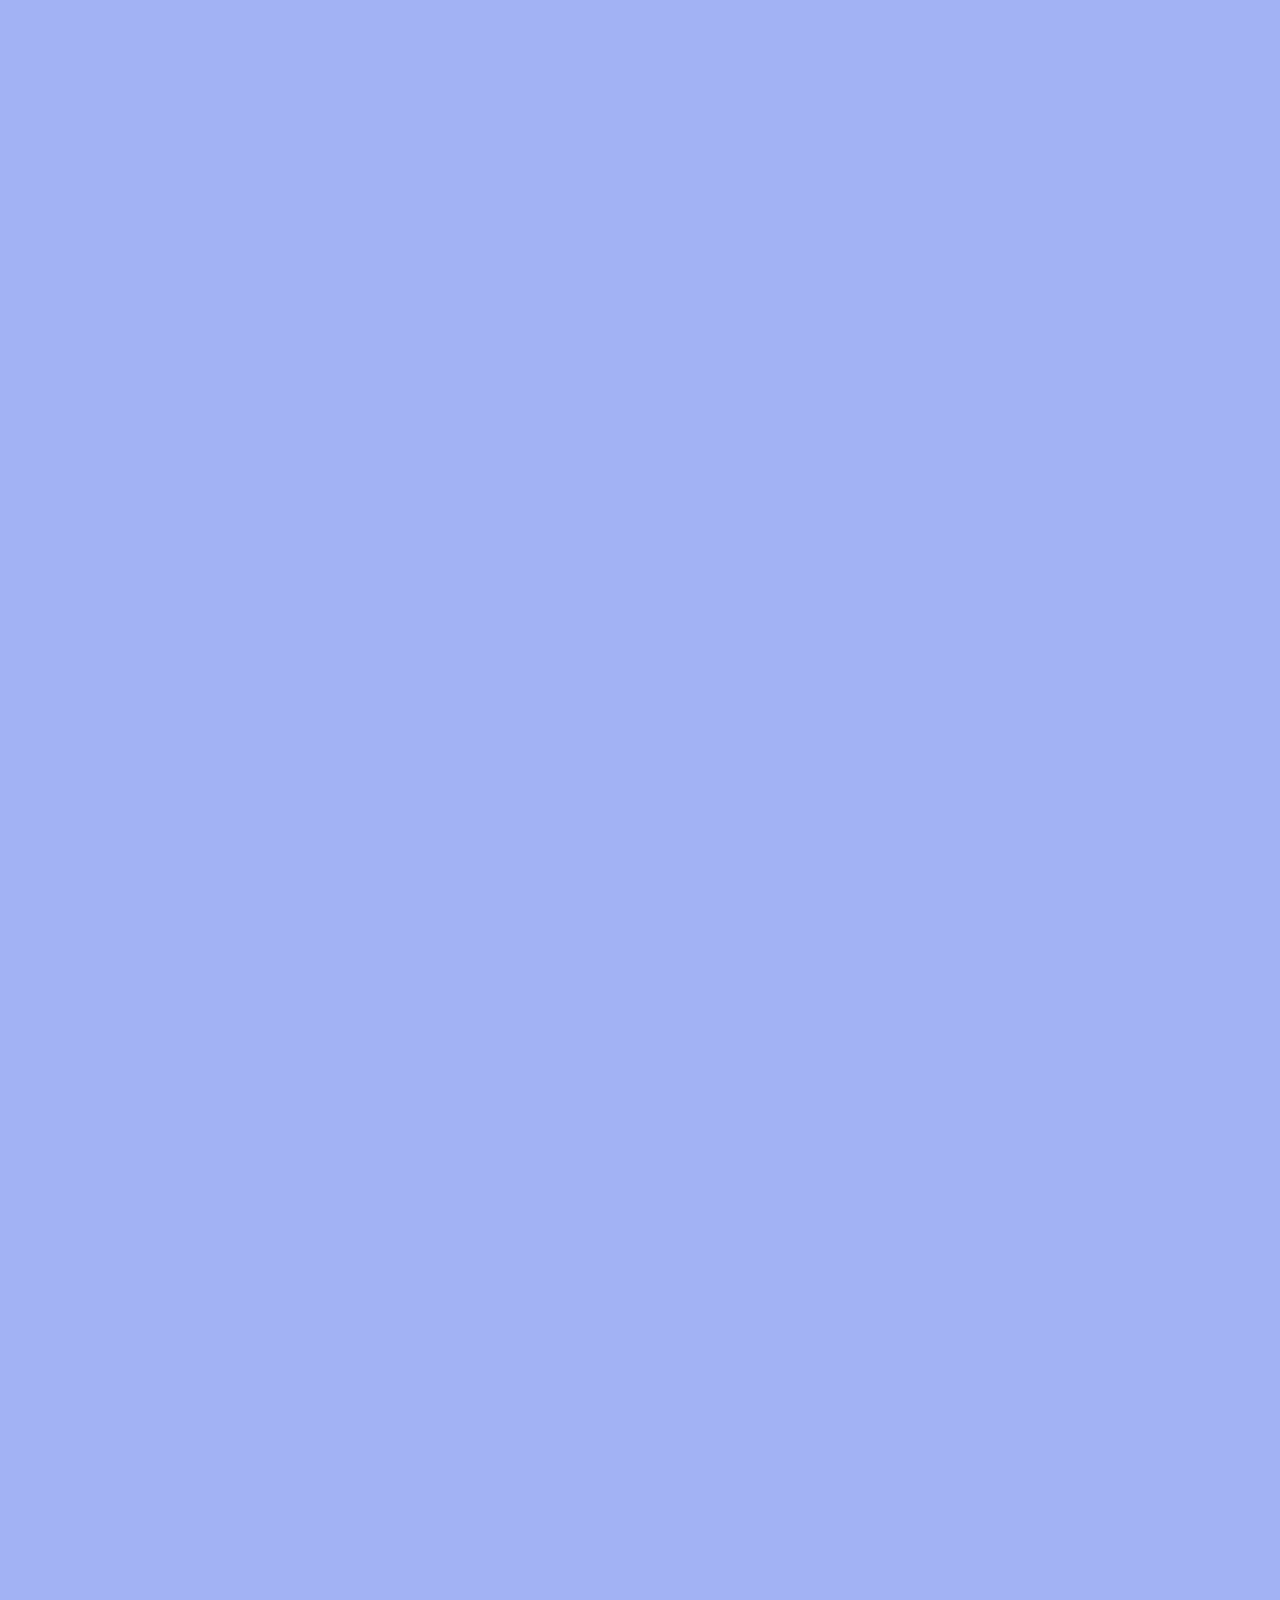
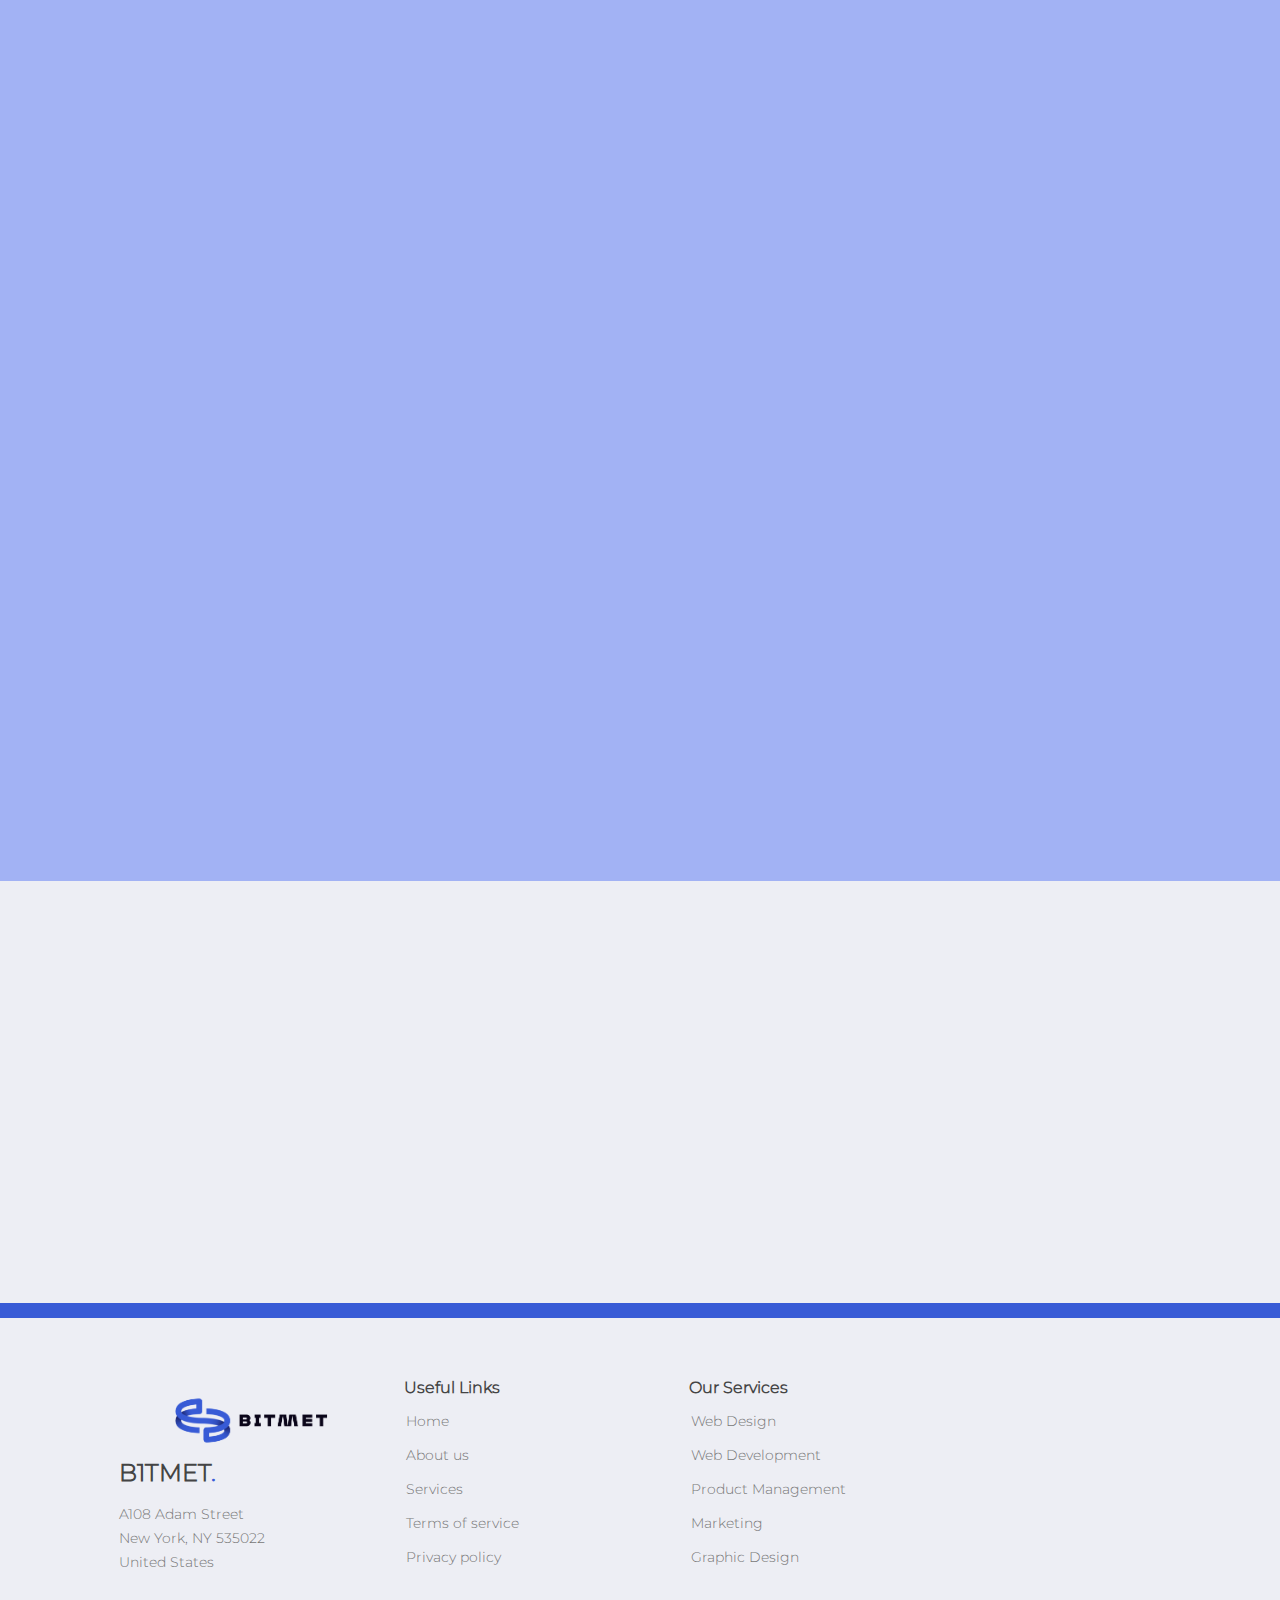
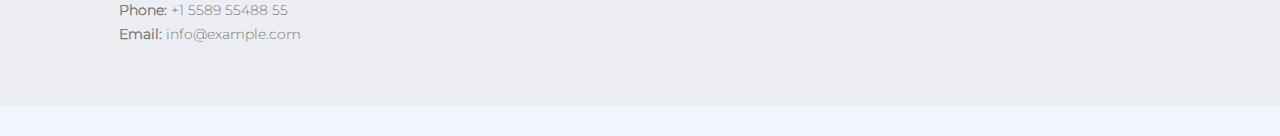
==== commit 1328a1e2: "MOD: Hero Proportions and cropped logo" ====
--- a/index.html
+++ b/index.html
@@ -32,21 +32,18 @@
 
   <!-- ======= Header ======= -->
   <header id="header" class="d-flex align-items-center">
-    <!-- <div class="container d-flex align-items-center justify-content-between"> -->
-    <div class="container d-flex align-items-center justify-content-between">
+    <div class="container"> 
       <h1 class="logo">
         <a href="#hero">
-
-          <!-- <img src="assets/img/Logo.png" class="img-fluid" alt="" /> -->
-          <img src="assets/img/Logo-darker.png"></img>
+          <img src="assets/img/Logo-darker-sm.png">
         </a>
-      </h1>
-      <!-- Uncomment below if you prefer to use an image logo -->
-      <!-- <a href="index.html" class="logo"><img src="assets/img/logo.png" alt=""></a>-->
-
+      </h1> 
+
+    </div>
+
+    <div class="container d-flex align-items-center justify-content-between">
       <nav id="navbar" class="navbar">
         <ul>
-          <!-- <li><a class="nav-link scrollto active" href="#hero">Inicio</a></li> -->
           <li>
             <a class="nav-link scrollto" href="#about">Sobre nosotros</a>
           </li>
@@ -54,9 +51,9 @@
           <li>
             <a class="nav-link scrollto" href="#portfolio">Proyectos</a>
           </li>
-          <li>
+          <!-- <li>
             <a class="nav-link scrollto" href="#team">Nuestro equipo</a>
-          </li>
+          </li> -->
           <li><a class="nav-link scrollto" href="#contact">Contacto</a></li>
         </ul>
         <i class="bi bi-list mobile-nav-toggle"></i>
@@ -98,12 +95,15 @@
   <main id="main">
     <!-- ======= About Section ======= -->
     <section id="about" class="about section-bg">
-      <div class="section-title">
-        <h1>Bienvenidos a  <strong>BITMET </strong></h1>
-      </div>
-
       <div class="container" data-aos="fade-up">
-
+       
+        <div class="section-title">
+          <h2>
+            Sobre nosotros
+          </h2>
+
+          <h1>Bienvenidos a  <strong>BITMET </strong></h1>
+        </div>
         <div class="row">
 
 
@@ -144,10 +144,14 @@
     <!-- ======= Featured Services Section ======= -->
     <section id="services" class="featured-services">
       <div class="container" data-aos="fade-up">
-        <h2>
-          Servicios
-        </h2>
-        <h1>Generamos prediciones a partir de sus datos</h1>
+        <div class="section-title">
+          <h2>
+            Servicios
+          </h2>
+          <h1>Generamos prediciones a partir de sus datos</h1>
+        </div>
+
+      
         <div class="row">
           <div class="col-sm-12 col-md-12 col-lg-6 d-flex align-items-stretch mb-5">
             <div class="icon-box" data-aos="fade-up" data-aos-delay="100">
@@ -199,8 +203,9 @@
 
     <section>
       <div class="container" data-aos="fade-up">
-
-        <h2>Utilizamos</h2>
+        <div class="section-title">
+  <h2>Utilizamos</h2>
+        </div>
         <div id="utilizamos" class="utilizamos">
           <h1>Modelación Atmosférica</h1>
           <h1 class="list-hidden">Machine Learning</h1>
--- a/assets/css/style.css
+++ b/assets/css/style.css
@@ -67,16 +67,16 @@
 }
 .container{
   margin-left:8.7%;
-  margin-right: 4%;
+  /* margin-right: 4%; */
 }
 
 a {
-  color: #385bd6;
+  color: var(--mediumd);
   text-decoration: none;
 }
 
 a:hover {
-  color: #a2b2f4;
+  color: var(--mediuml);
   text-decoration: none;
 }
 
@@ -89,27 +89,34 @@
   font-family: "Monserrat", sans-serif;
 }
 
-
 /* responsive font size on hero  */
 
+/* Phones  */
 @media only screen and (min-width: 0px) and (max-width: 430px) {
   h1 {
     font-size: 3rem;
     font-family: "Monserrat_Black", sans-serif;
     line-height: 1em;
-    display: inline-block;
-  }
-}
-
-
+    /* display: inline-block; */
+  }
+  .section-title {
+    padding-top:8.2rem;
+  }
+}
+
+/* Tablets  */
 @media only screen and (min-width: 430px) and (max-width: 768px) {
   h1 {
     font-size: 4rem;
     font-family: "Monserrat_Black", sans-serif;
     line-height: 1em;
   }
-}
-
+  .section-title {
+    padding-top:12.2rem;
+  }
+}
+
+/* smal pc screens  */
 @media only screen and (min-width: 768px) and (max-width: 992px) {
   h1 {
     font-size: 5.5rem;
@@ -117,9 +124,12 @@
     line-height: 1em;
     display: inline-block;
   }
-}
-
-
+  .section-title {
+    padding-top:15.2rem;
+  }
+}
+
+/* For big screens  */
 @media (min-width: 992px) {
   h1 {
     font-size: 6.3rem;
@@ -127,14 +137,10 @@
     line-height: 1em;
     display: inline-block
   }
-}
-
-
-/* h1 {
-  font-family: "Monserrat_Black", sans-serif;
-  font-size: 4em;
-  line-height: 1em;
-} */
+  .section-title {
+    padding-top:17.2rem;
+  }
+}
 
 
 h2 {
@@ -251,13 +257,12 @@
 
 #header .fixed-top {
   height: 100px;
-  background: var(--light);
 }
 
 #header .logo {
   font-size: 30px;
   margin: 0;
-  padding: 0;
+  padding-top:0;
   line-height: 1;
   font-weight: 600;
   letter-spacing: 0.8px;
@@ -269,11 +274,11 @@
 }
 
 #header .logo a span {
-  color: #106eea;
+  color: var(--mediumd);
 }
 
 #header .logo img {
-  max-height: 70px;
+  max-height: 60px;
 }
 
 .scrolled-offset {
@@ -291,7 +296,7 @@
 * Desktop Navigation 
 */
 .navbar {
-  padding: 0;
+  padding-top:0 ;
   align-items: center;
 }
 
@@ -340,7 +345,7 @@
   height: 2px;
   bottom: -6px;
   left: 0;
-  background-color: #edeef4;
+  background-color: var(--light);
   visibility: hidden;
   width: 0px;
   transition: all 0.3s ease-in-out 0s;
@@ -391,7 +396,7 @@
 .navbar .dropdown ul a:hover,
 .navbar .dropdown ul .active:hover,
 .navbar .dropdown ul li:hover>a {
-  color: #385bd6;
+  color: var(--mediumd);
 }
 
 .navbar .dropdown:hover>ul {
@@ -447,6 +452,11 @@
   .navbar ul {
     display: none;
   }
+  
+  /* .logo{
+    position:absolute;
+    /* right: 50%; */
+  /* }  */
 }
 
 .navbar-mobile {
@@ -462,9 +472,9 @@
 }
 
 .navbar-mobile .mobile-nav-toggle {
-  position: absolute;
-  top: 15px;
-  right: 15px;
+  position: relative;
+  /* top: 15px;
+  right: 8%; */
 }
 
 .navbar-mobile ul {
@@ -535,7 +545,7 @@
 .navbar-mobile .dropdown ul a:hover,
 .navbar-mobile .dropdown ul .active:hover,
 .navbar-mobile .dropdown ul li:hover>a {
-  color: #385bd6;
+  color: var(--mediumd);
 }
 
 .navbar-mobile .dropdown>.dropdown-active {
@@ -546,11 +556,14 @@
 # Hero Section
 --------------------------------------------------------------*/
 #hero {
-  width: 100%;
-  /* height: 100vh; */
-  height: 76.7rem;
+  /* width: 100%; */
+  width: 100vw;
+  height: 100vh;
+  /* height: 76.7rem; */
   color: var(--darker);
 }
+
+
 
 .hero-background {
   background: url("../img/hero-background.jpg") top left;
@@ -560,14 +573,10 @@
   transition: 0.5s;
 }
 
-#hero .row {
-  /* padding: 1em; */
-
-}
+
 
 #hero:before {
   content: "";
-  /* background: rgba(255, 255, 255, 0.6); */
   position: absolute;
   bottom: 0;
   top: 0;
@@ -580,18 +589,23 @@
   position: relative;
 }
 #hero .d-flex {
-  margin-top:1.6rem;
+  /* margin-top:1.6rem; */
+}
+
+#hero .info-block{
+  padding-bottom: 100px;
 }
 
 #hero h1 {
   margin: 0;
   color: var(--darker);
   /* display: inline-block; */
+  /* padding-top:14rem; */
 
 }
 
 #hero h1 span {
-  color: #385bd6;
+  color:var(--mediumd);
 }
 
 #hero h2 {
@@ -602,7 +616,6 @@
 }
 
 #hero p {
-  /* padding: 0.8em; */
   margin-top:3.14%;
   margin-bottom: 3.14%;
   font-size:1.5em;
@@ -632,7 +645,6 @@
 
 #hero .btn-get-started:hover {
   color: var(--light);
-  /* background: #17062b; */
   text-decoration: underline;
 }
 
@@ -665,7 +677,7 @@
 }
 
 #hero .btn-watch-video i {
-  color: #385bd6;
+  color: var(--mediumd);
   font-size: 32px;
   transition: 0.3s;
   line-height: 0;
@@ -673,20 +685,20 @@
 }
 
 #hero .btn-watch-video:hover {
-  color: #385bd6;
+  color: var(--mediumd);
 }
 
 #hero .btn-watch-video:hover i {
-  color: #a2b2f4;
-}
-
-@media (min-width: 1024px) {
+  color: var(--mediuml);
+}
+
+/* @media (min-width: 1024px) {
   #hero {
     background-attachment: fixed;
   }
-}
-
-@media (max-width: 768px) {
+} */
+
+/* @media (max-width: 768px) {
   #hero {
     height: 100vh;
   }
@@ -696,19 +708,20 @@
   #hero .btn-watch-video {
     font-size: 13px;
   }
-}
-
-@media (max-height: 500px) {
+} */
+
+/* @media (max-height: 500px) {
   #hero {
     height: 120vh;
   }
-}
+} */
 
 /*--------------------------------------------------------------
 # Sections General
 --------------------------------------------------------------*/
 section {
-  padding: 60px 0;
+  /* padding:60px; */
+  /* padding-top:17.2rem; */
   overflow: hidden;
 }
 
@@ -717,21 +730,19 @@
 }
 
 .section-title {
-  text-align: center;
-  padding-bottom: 30px;
-}
+  text-align: left;
+}
+
 
 .section-title h2 {
-  font-size: 13px;
+  font-size: 2.0rem;
   letter-spacing: 1px;
   font-family: "Monserrat", sans-serif;
   font-weight: 700;
-  padding: 8px 20px;
   margin: 0;
   /* background: #e7f1fd; */
   color: var(--mediumd);
-  display: inline-block;
-  /* text-transform: uppercase; */
+  padding-bottom:3.14%;
   border-radius: 50px;
 }
 
@@ -763,7 +774,7 @@
 --------------------------------------------------------------*/
 .breadcrumbs {
   padding: 20px 0;
-  background-color: #f1f6fe;
+  background-color: var(--light);
   min-height: 40px;
 }
 
@@ -839,7 +850,7 @@
 .featured-services .icon-box::before {
   content: "";
   position: absolute;
-  background: #cbe0fb;
+  background: var(--light);
   right: 0;
   left: 0;
   bottom: 0;
@@ -849,7 +860,7 @@
 }
 
 .featured-services .icon-box:hover::before {
-  background: #385bd6;
+  background: var(--mediumd);
   color: var(--darker);
   top: 0;
 }
@@ -915,8 +926,8 @@
 }
 
 .featured-services .list-group .active {
-  background-color: #bababa;
-  border-color: #bababa;
+  background-color: var(--light);
+  border-color: var(--light);
 }
 
 .featured-services .tab-content {
@@ -993,8 +1004,8 @@
 }
 
 .about .content ul i {
-  background: #edeef4;
-  box-shadow: 0px 6px 15px rgba(16, 110, 234, 0.12);
+  background: var(--light);
+  box-shadow: 0px 6px 15px var(--dark);
   font-size: 24px;
   padding: 20px;
   margin-right: 15px;
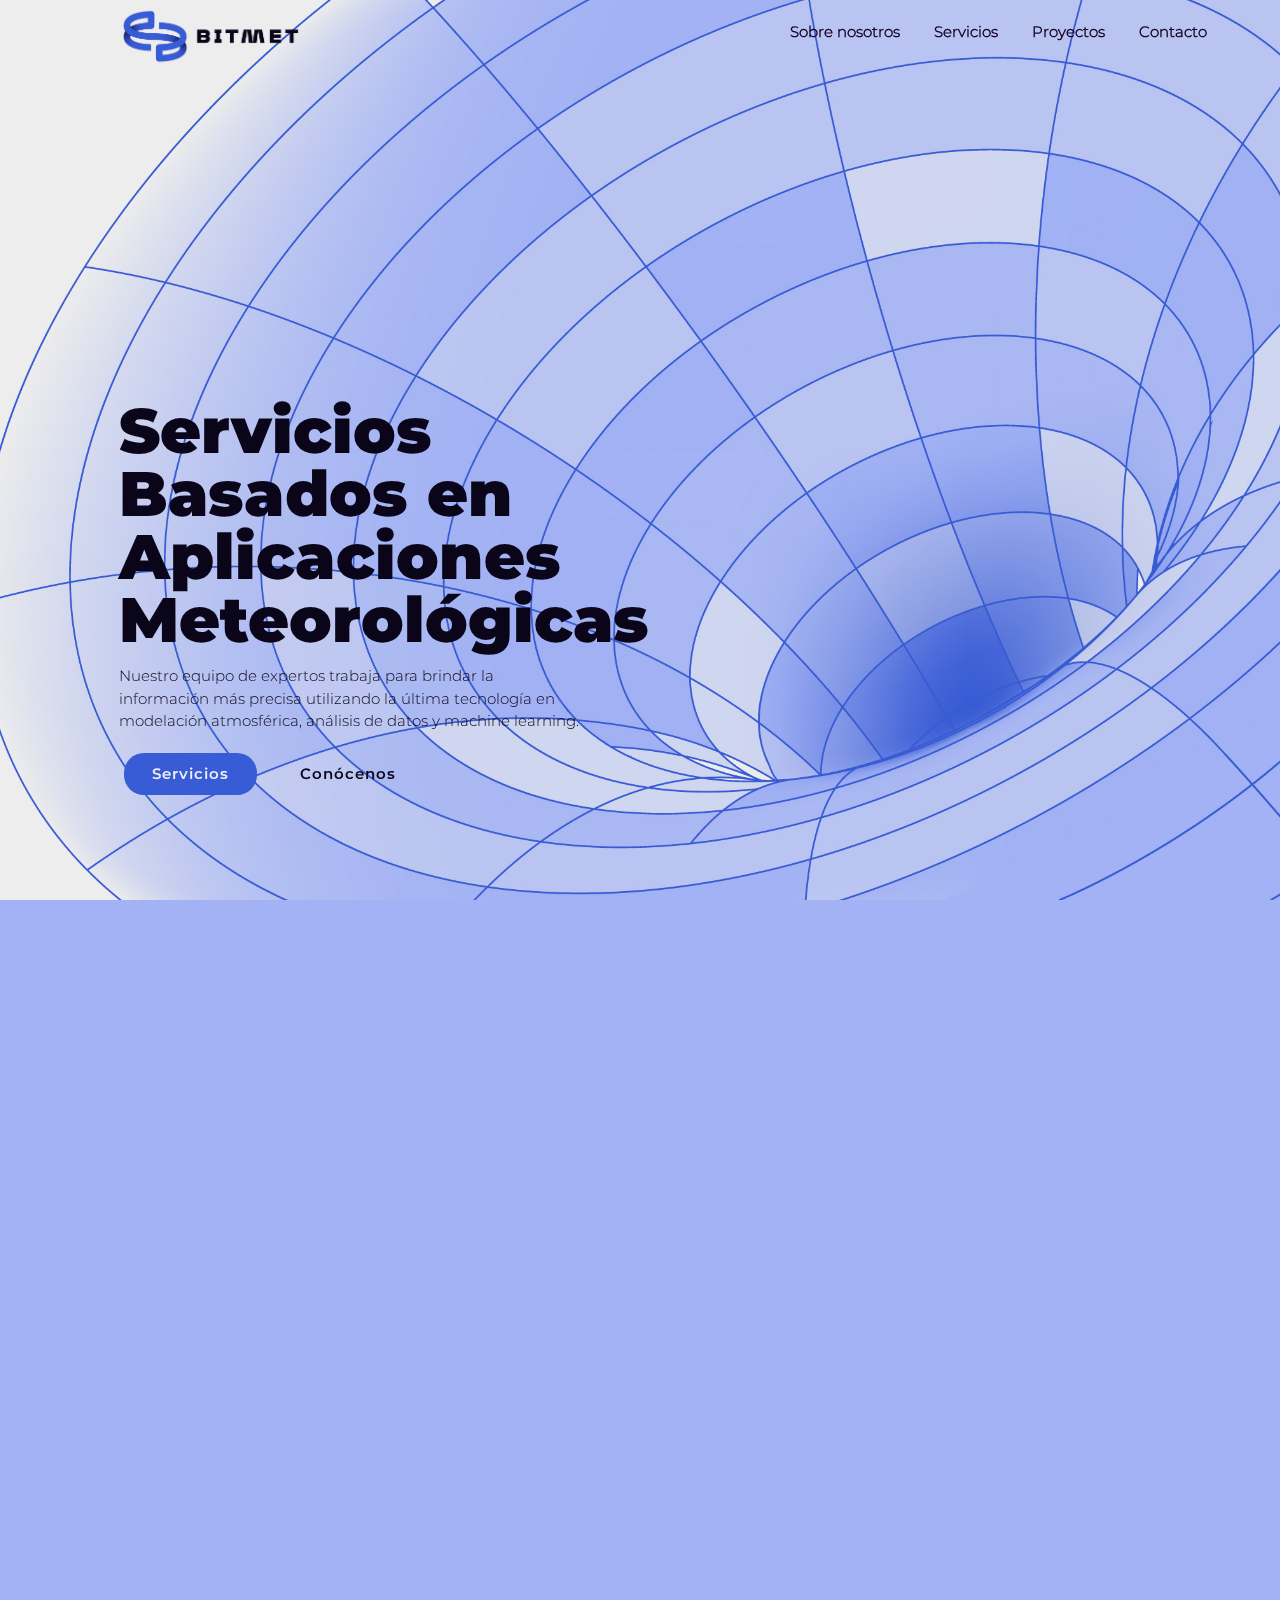
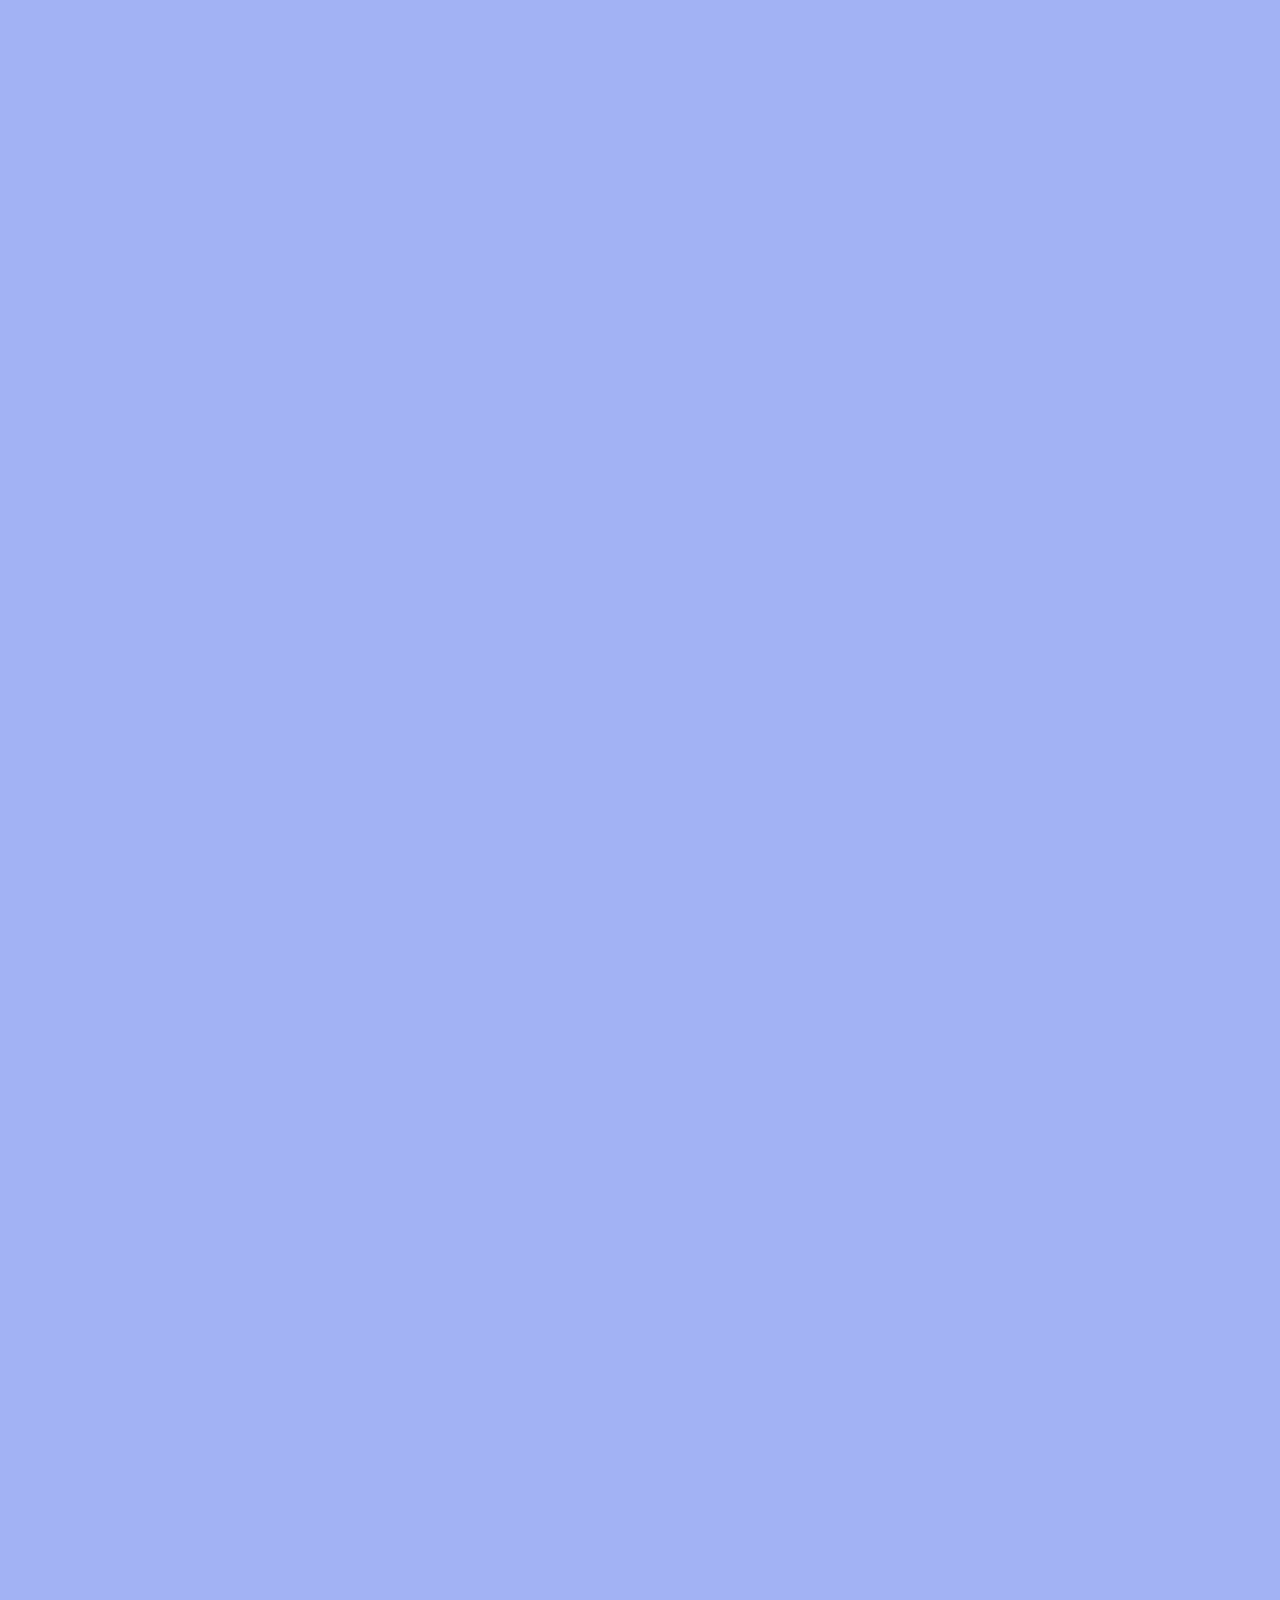
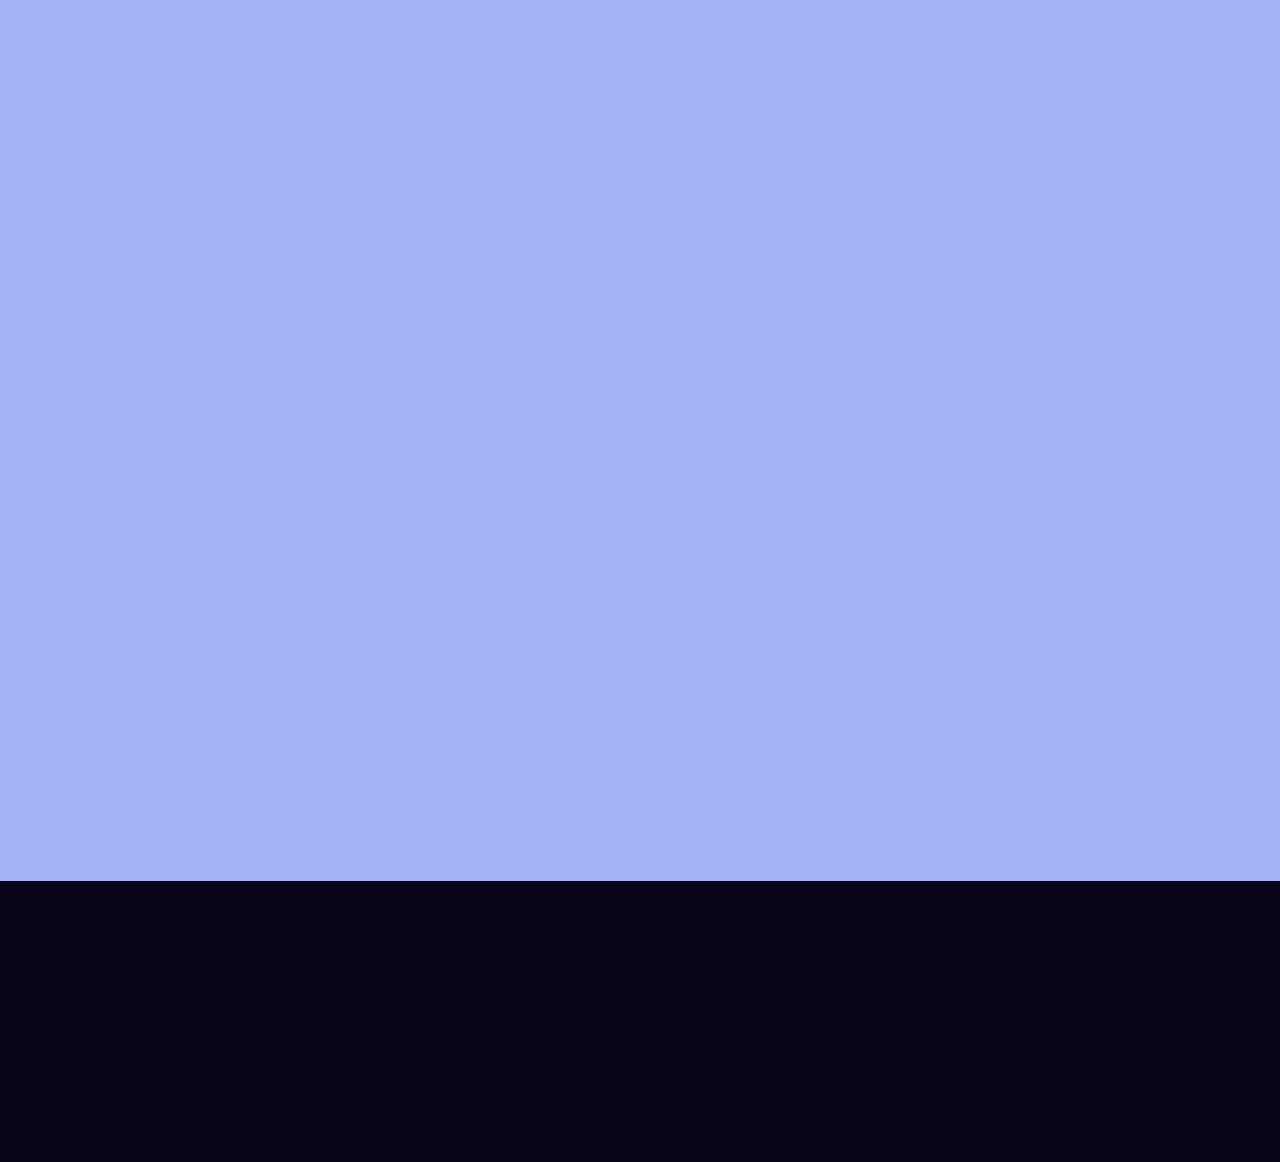
==== commit a6e969b2: "MOD: About section." ====
--- a/index.html
+++ b/index.html
@@ -32,12 +32,12 @@
 
   <!-- ======= Header ======= -->
   <header id="header" class="d-flex align-items-center">
-    <div class="container"> 
+    <div class="container">
       <h1 class="logo">
         <a href="#hero">
           <img src="assets/img/Logo-darker-sm.png">
         </a>
-      </h1> 
+      </h1>
 
     </div>
 
@@ -96,13 +96,13 @@
     <!-- ======= About Section ======= -->
     <section id="about" class="about section-bg">
       <div class="container" data-aos="fade-up">
-       
+
         <div class="section-title">
           <h2>
             Sobre nosotros
           </h2>
 
-          <h1>Bienvenidos a  <strong>BITMET </strong></h1>
+          <h1>Bienvenidos a <strong>BITMET </strong></h1>
         </div>
         <div class="row">
 
@@ -151,7 +151,7 @@
           <h1>Generamos prediciones a partir de sus datos</h1>
         </div>
 
-      
+
         <div class="row">
           <div class="col-sm-12 col-md-12 col-lg-6 d-flex align-items-stretch mb-5">
             <div class="icon-box" data-aos="fade-up" data-aos-delay="100">
@@ -204,7 +204,7 @@
     <section>
       <div class="container" data-aos="fade-up">
         <div class="section-title">
-  <h2>Utilizamos</h2>
+          <h2>Utilizamos</h2>
         </div>
         <div id="utilizamos" class="utilizamos">
           <h1>Modelación Atmosférica</h1>
@@ -213,7 +213,7 @@
         </div>
       </div>
     </section>
-   
+
 
     <!-- ======= Portfolio Section ======= -->
     <section id="portfolio" class="portfolio">
@@ -259,7 +259,7 @@
 
       </div>
 
-     
+
 
       </div>
       </div>
@@ -355,42 +355,101 @@
     </section> -->
     <!-- End Team Section -->
 
-   
+
     <!-- ======= Contact Section ======= -->
     <section id="contact" class="contact">
       <div class="container" data-aos="fade-up">
-        <div class="section-title">
+        <!-- <div class="section-title">
           <h2>Contacto</h2>
           <h3>Contacta con nosotros</h3>
-        </div>
+        </div> -->
 
         <div class="row" data-aos="fade-up" data-aos-delay="100">
-          <div class="col-lg-6">
-            <div class="info-box mb-4">
-              <i class="bx bx-map"></i>
-
-              <p>A108 Adam Street, New York, NY 535022</p>
-            </div>
-          </div>
-
-          <div class="col-lg-3 col-md-6">
-            <div class="info-box mb-4">
-              <i class="bx bx-envelope"></i>
-
-              <p>contact@bitmet.com</p>
-            </div>
-          </div>
-
-          <div class="col-lg-3 col-md-6">
-            <div class="info-box mb-4">
-              <i class="bx bx-phone-call"></i>
-
-              <p>+1 5589 55488 55</p>
-            </div>
-          </div>
-        </div>
-
-        <!-- <div class="row" data-aos="fade-up" data-aos-delay="100">
+
+          <div class="col-lg-4 col-md-6">
+            <h3>
+              <img src="assets/img/logo.png" class="img-fluid" alt="" /></span>
+            </h3>
+            <p>
+              A108 Adam Street <br />
+              New York, NY 535022<br />
+              United States <br /><br />
+              <strong>Phone:</strong> +1 5589 55488 55<br />
+              <strong>Email:</strong> info@example.com<br />
+            </p>
+          </div>
+          <div class="col-lg-6 col-md-6">
+            <div class="row">
+              <form action="forms/contact.php" method="post" role="form" class="php-email-form">
+                <div class="row">
+
+                  <div class="col form-group">
+                    Suscríbete
+                    <input type="email" class="form-control" name="email" id="email" placeholder="Your Email"
+                      required />
+                    Obten actualizaciones digitales de nuestra empresa en tu inbox
+                  </div>
+                </div>
+              </form>
+            </div>
+            <!-- <div class="my-3">
+                  <div class="loading">Loading</div>
+                  <div class="error-message"></div>
+                  <div class="sent-message">
+                    Your message has been sent. Thank you!
+                  </div>
+                </div>
+                <div class="text-center">
+                  <button type="submit">Send Message</button>
+                </div> -->
+            <div class="row">
+              <div class="col-lg-3">
+                <h5>Acerca</h5>
+                <ul>
+                  <li>Nuestra Historia</li>
+                  <li>Carrera</li>
+                  <li>Nuestro equipo</li>
+                </ul>
+              </div>
+
+              <div class="col-lg-2">
+                <h5>Compañía</h5>
+                <ul>
+                  <li>
+                    <i class="bx bx-chevron-right"></i> <a href="#">Servicios</a>
+                  </li>
+                  <li>
+                    <i class="bx bx-chevron-right"></i> <a href="#">Clientes</a>
+                  </li>
+                  <li>
+                    <i class="bx bx-chevron-right"></i> <a href="#">Proyectos</a>
+                  </li>
+                  <li>
+                    <i class="bx bx-chevron-right"></i>
+                    <a href="#">Asesoramiento</a>
+                  </li>
+                </ul>
+              </div>
+
+              <div class="col-lg-2">
+                <h5>Recursos</h5>
+                <ul>
+                  <li>Blog</li>
+                  <li>News Letter</li>
+                  <li>Política de privacidad</li>
+                </ul>
+              </div>
+
+            </div>
+
+
+          </div>
+        </div>
+      </div>
+
+
+
+      <!-- <div class="row" data-aos="fade-up" data-aos-delay="100">
             <div class="col-lg-6">
               <iframe
                 class="mb-4 mb-lg-0"
@@ -401,7 +460,7 @@
               ></iframe>
             </div> -->
 
-        <!-- <div class="col-lg-6">
+      <!-- <div class="col-lg-6">
               <form
                 action="forms/contact.php"
                 method="post"
@@ -461,11 +520,9 @@
                 </div>
               </form>
             </div> -->
-      </div>
-      </div>
     </section>
     <!-- End Contact Section -->
-    <section id="social">
+    <!-- <section id="social">
       <div class="container">
 
         <div class="row" data-aos="fade-up" data-aos-delay="100">
@@ -499,100 +556,18 @@
 
       </div>
 
-    </section>
+    </section> -->
   </main>
   <!-- End #main -->
 
   <!-- ======= Footer ======= -->
-  <footer id="footer">
-    <!-- <div class="footer-newsletter">
-        <div class="container">
-          <div class="row justify-content-center">
-            <div class="col-lg-6">
-              <h4>Join Our Newsletter</h4>
-              <p>
-                Tamen quem nulla quae legam multos aute sint culpa legam noster
-                magna
-              </p>
-              <form action="" method="post">
-                <input type="email" name="email" /><input
-                  type="submit"
-                  value="Subscribe"
-                />
-              </form>
-            </div>
-          </div>
-        </div>
-      </div> -->
-
+  <!-- <footer id="footer">
     <div class="footer-top">
       <div class="container">
-        <div class="row">
-          <div class="col-lg-3 col-md-6 footer-contact">
-            <h3>
-              <img src="assets/img/Logo-darker.png" class="img-fluid" alt="" />
-              B1TMET<span>.</span>
-            </h3>
-            <p>
-              A108 Adam Street <br />
-              New York, NY 535022<br />
-              United States <br /><br />
-              <strong>Phone:</strong> +1 5589 55488 55<br />
-              <strong>Email:</strong> info@example.com<br />
-            </p>
-          </div>
-
-          <div class="col-lg-3 col-md-6 footer-links">
-            <h4>Useful Links</h4>
-            <ul>
-              <li>
-                <i class="bx bx-chevron-right"></i> <a href="#">Home</a>
-              </li>
-              <li>
-                <i class="bx bx-chevron-right"></i> <a href="#">About us</a>
-              </li>
-              <li>
-                <i class="bx bx-chevron-right"></i> <a href="#">Services</a>
-              </li>
-              <li>
-                <i class="bx bx-chevron-right"></i>
-                <a href="#">Terms of service</a>
-              </li>
-              <li>
-                <i class="bx bx-chevron-right"></i>
-                <a href="#">Privacy policy</a>
-              </li>
-            </ul>
-          </div>
-
-          <div class="col-lg-3 col-md-6 footer-links">
-            <h4>Our Services</h4>
-            <ul>
-              <li>
-                <i class="bx bx-chevron-right"></i> <a href="#">Web Design</a>
-              </li>
-              <li>
-                <i class="bx bx-chevron-right"></i>
-                <a href="#">Web Development</a>
-              </li>
-              <li>
-                <i class="bx bx-chevron-right"></i>
-                <a href="#">Product Management</a>
-              </li>
-              <li>
-                <i class="bx bx-chevron-right"></i> <a href="#">Marketing</a>
-              </li>
-              <li>
-                <i class="bx bx-chevron-right"></i>
-                <a href="#">Graphic Design</a>
-              </li>
-            </ul>
-          </div>
-
-        </div>
+        
       </div>
     </div>
-  </footer>
+  </footer> -->
   <!-- End Footer -->
 
 
--- a/assets/css/style.css
+++ b/assets/css/style.css
@@ -1028,17 +1028,18 @@
 
 #about2 {
   height: 100vh;
-  font-size: 16px;
+  font-size: 3.0rem;
   font-family: "Monserrat_sBold", sans-serif;
   color: var(--darker);
-
+  background: url("../img/about2-background.svg");
+  background-size: cover;
   /* background-position: bottom; */
   background-color: var(--mediuml);
   background-size: 100%;
 }
 
-.about2-background {
-  background: url("../img/about2-background.svg");
+.about2-background{
+  /* background: url("../img/about2-background.png"); */
   background-repeat: no-repeat;
 }
 
@@ -1836,19 +1837,16 @@
 # Contact
 --------------------------------------------------------------*/
 .contact {
-  background-color: var(--light);
-}
-
-.contact .info-box {
+  background-color: var(--darker);
   color: var(--light);
-  text-align: center;
+  text-align: left;
   /* box-shadow: 0 0 30px rgba(214, 215, 216, 0.3); */
   padding: 20px 0 30px 0;
 }
 
 .contact .info-box i {
   font-size: 32px;
-  color: #385bd6;
+  color: var(--mediumd);
   border-radius: 50%;
   padding: 8px;
   border: 2px dotted #b3d1fa;
@@ -1869,8 +1867,8 @@
 }
 
 .contact .php-email-form {
-  box-shadow: 0 0 30px rgba(214, 215, 216, 0.4);
-  padding: 30px;
+  /* box-shadow: 0 0 30px rgba(214, 215, 216, 0.4); */
+  padding: 20px;
 }
 
 .contact .php-email-form .error-message {
@@ -1897,7 +1895,7 @@
 
 .contact .php-email-form .loading {
   display: none;
-  background: #edeef4;
+  background: var(--light);
   text-align: center;
   padding: 15px;
 }
@@ -1915,24 +1913,25 @@
   animation: animate-loading 1s linear infinite;
 }
 
-.contact .php-email-form .form-group {
-  margin-bottom: 20px;
+.contact .php-email-form .form-control  {
+  margin-bottom: 10px;
+  margin-top: 10px;
 }
 
 .contact .php-email-form input,
 .contact .php-email-form textarea {
   border-radius: 0;
   box-shadow: none;
-  font-size: 14px;
+  font-size: 12px;
 }
 
 .contact .php-email-form input:focus,
 .contact .php-email-form textarea:focus {
-  border-color: #385bd6;
+  border-color: var(--mediumd);
 }
 
 .contact .php-email-form input {
-  padding: 10px 15px;
+  padding: 8px 12px;
 }
 
 .contact .php-email-form textarea {
@@ -1940,10 +1939,10 @@
 }
 
 .contact .php-email-form button[type="submit"] {
-  background: #385bd6;
+  background: var(--mediumd);
   border: 0;
   padding: 10px 30px;
-  color: #edeef4;
+  color: var(--light);
   transition: 0.4s;
   border-radius: 4px;
 }
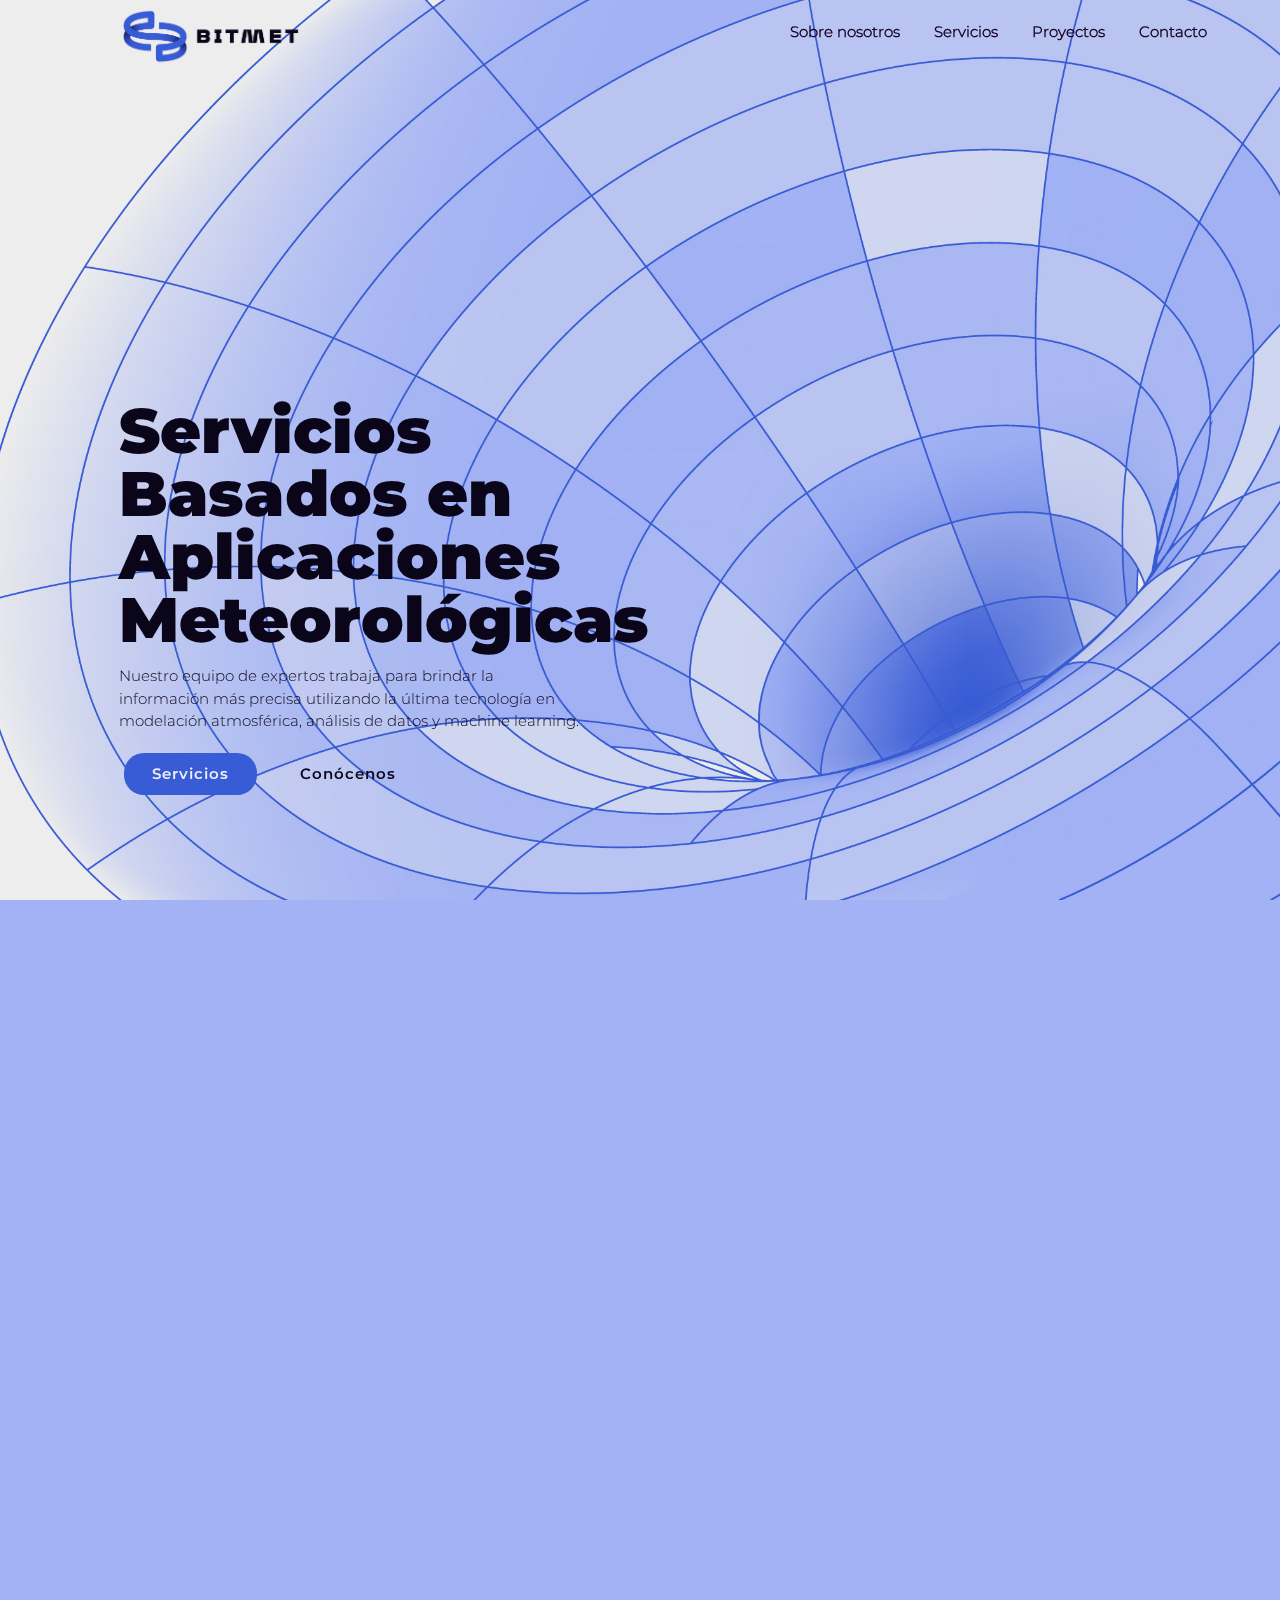
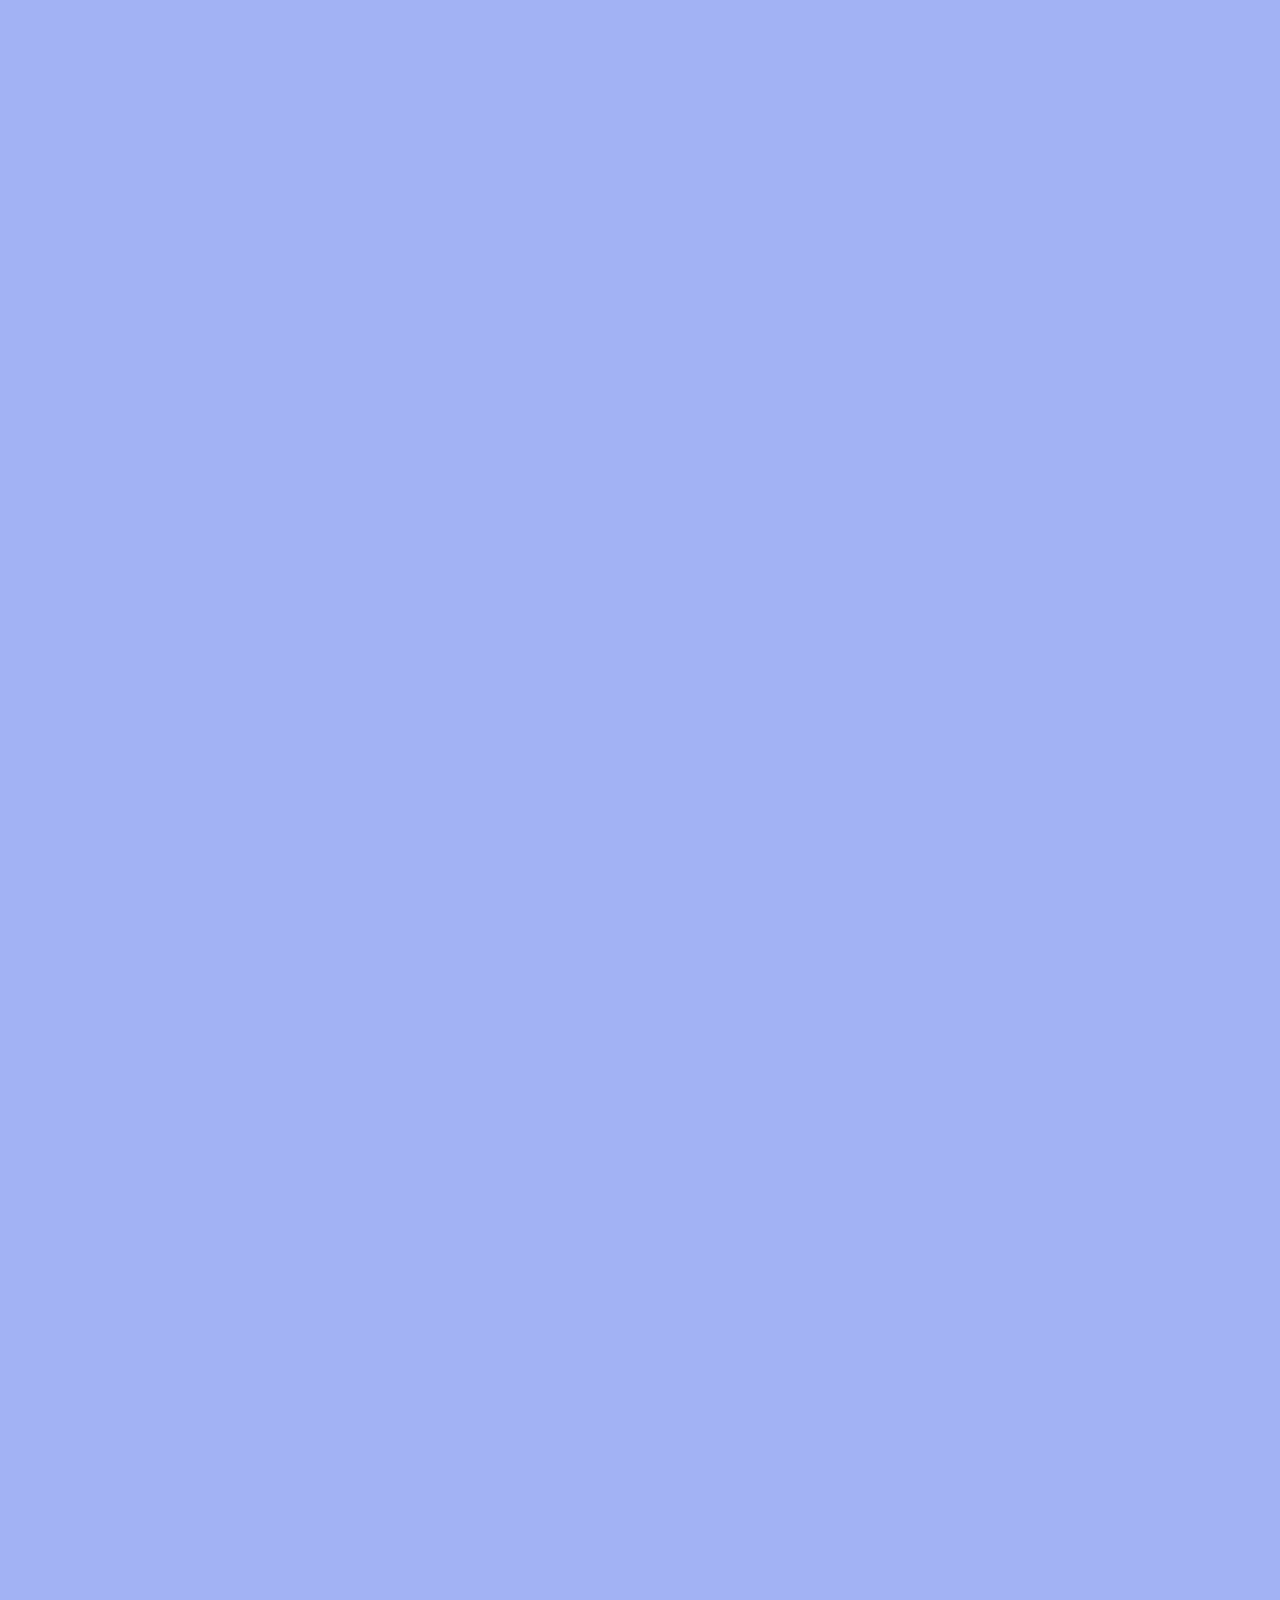
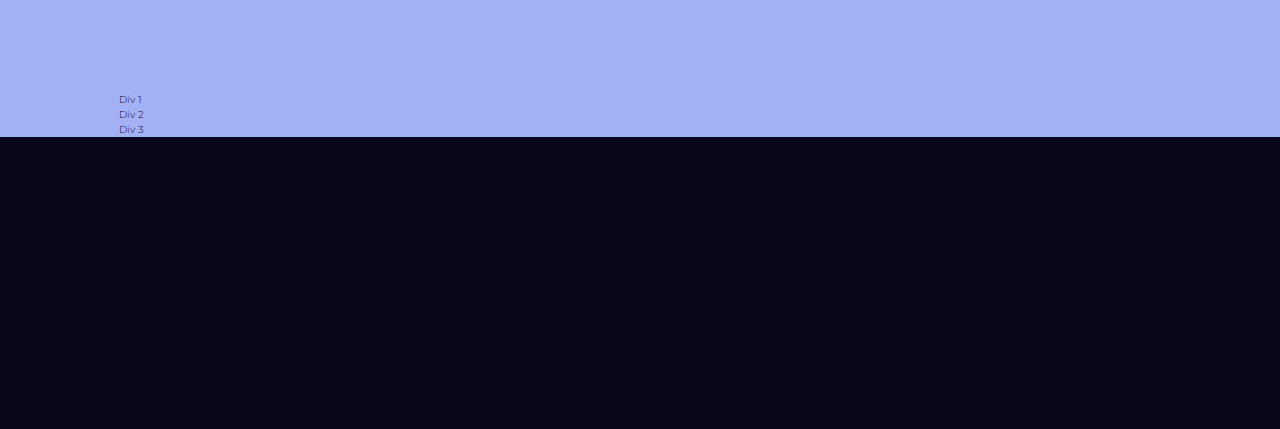
==== commit 853ee18f: "MOD About 2" ====
--- a/index.html
+++ b/index.html
@@ -354,7 +354,15 @@
       </div>
     </section> -->
     <!-- End Team Section -->
-
+<section>
+  <div class="container">
+     
+          <div class="d-flex align-items-stretch">Div 1</div>
+          <div class="">Div 2</div>
+          <div class="">Div 3</div>
+    
+  </div>
+</section>
 
     <!-- ======= Contact Section ======= -->
     <section id="contact" class="contact">
@@ -378,7 +386,7 @@
               <strong>Email:</strong> info@example.com<br />
             </p>
           </div>
-          <div class="col-lg-6 col-md-6">
+          <div class="col-lg-4 col-md-6">
             <div class="row">
               <form action="forms/contact.php" method="post" role="form" class="php-email-form">
                 <div class="row">
--- a/assets/css/style.css
+++ b/assets/css/style.css
@@ -973,7 +973,7 @@
 # About
 --------------------------------------------------------------*/
 .about {
-  height: 50vh;
+  height:fit-content;
   background-color: var(--mediuml);
 }
 
@@ -1027,11 +1027,12 @@
 }
 
 #about2 {
-  height: 100vh;
+  height:fit-content;
   font-size: 3.0rem;
   font-family: "Monserrat_sBold", sans-serif;
   color: var(--darker);
   background: url("../img/about2-background.svg");
+  margin-top: 3em;
   background-size: cover;
   /* background-position: bottom; */
   background-color: var(--mediuml);
@@ -1914,7 +1915,7 @@
 }
 
 .contact .php-email-form .form-control  {
-  margin-bottom: 10px;
+  margin-bottom: 6px;
   margin-top: 10px;
 }
 
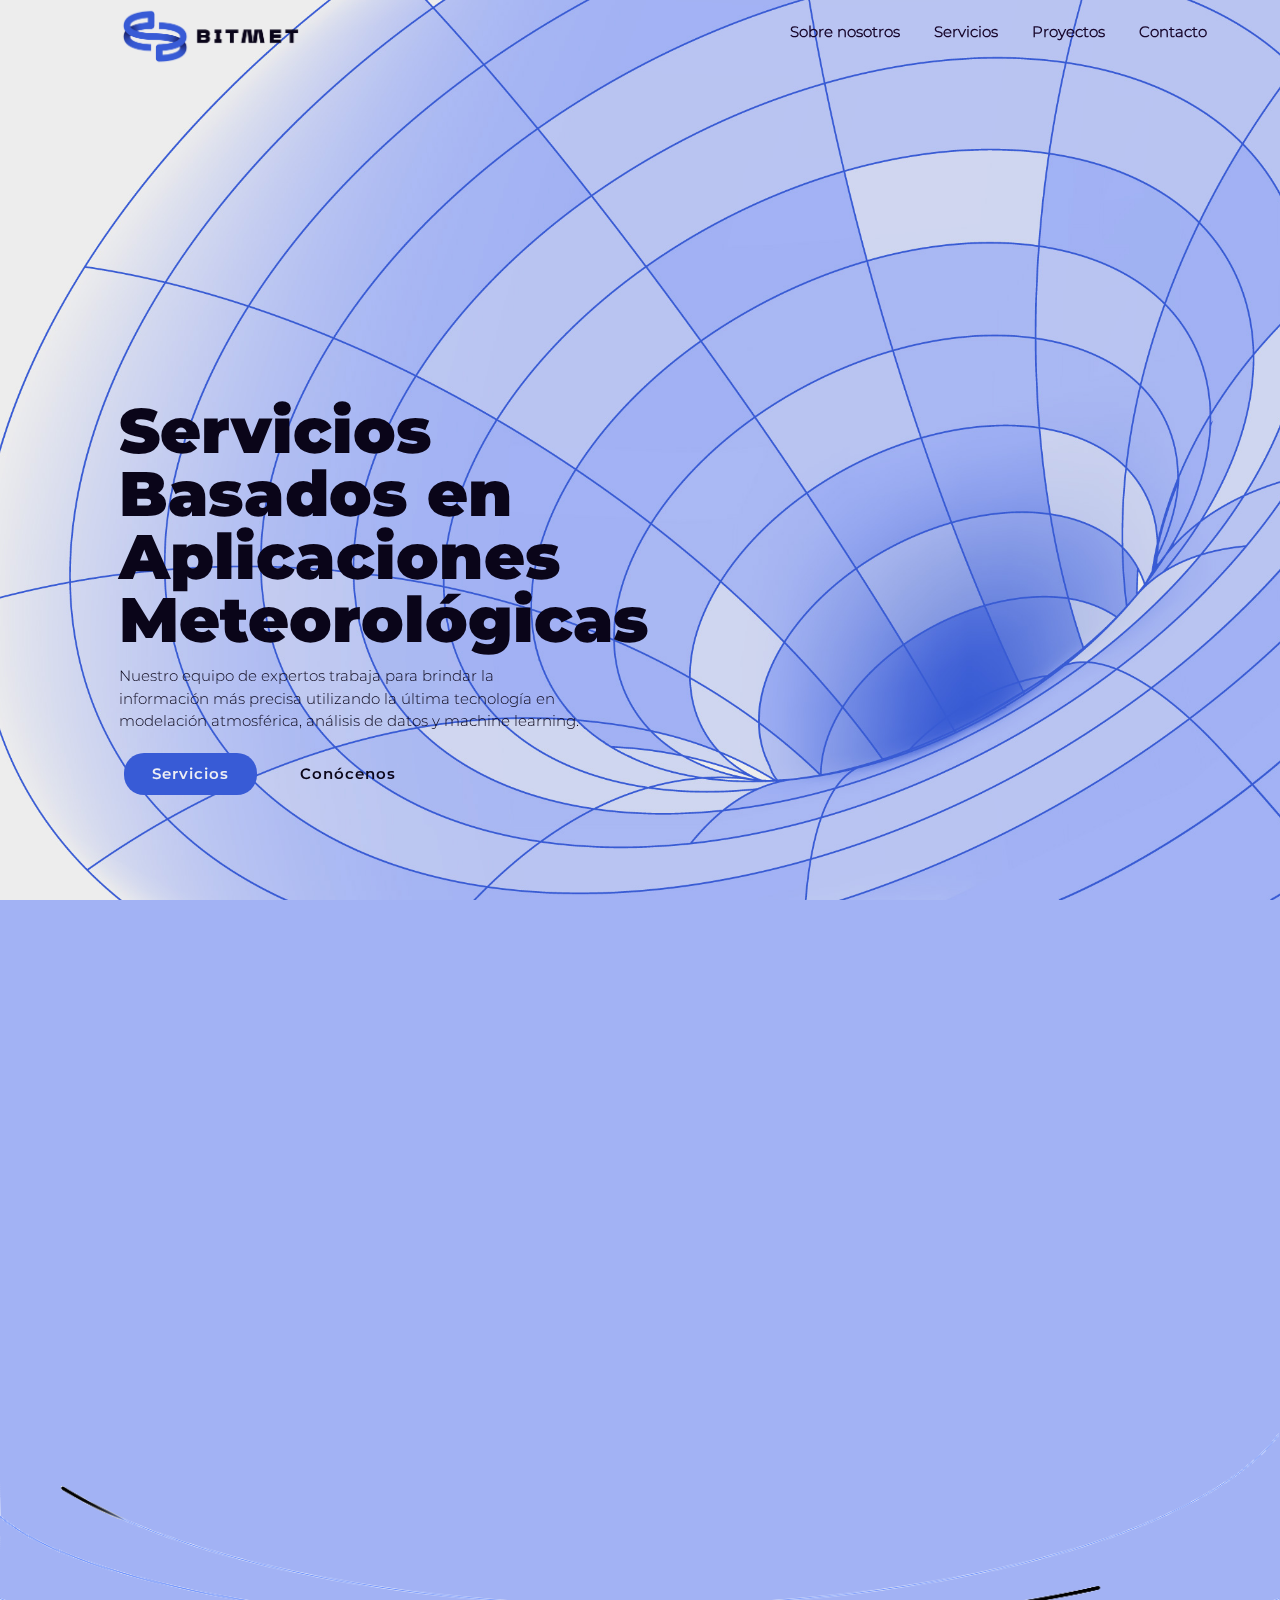
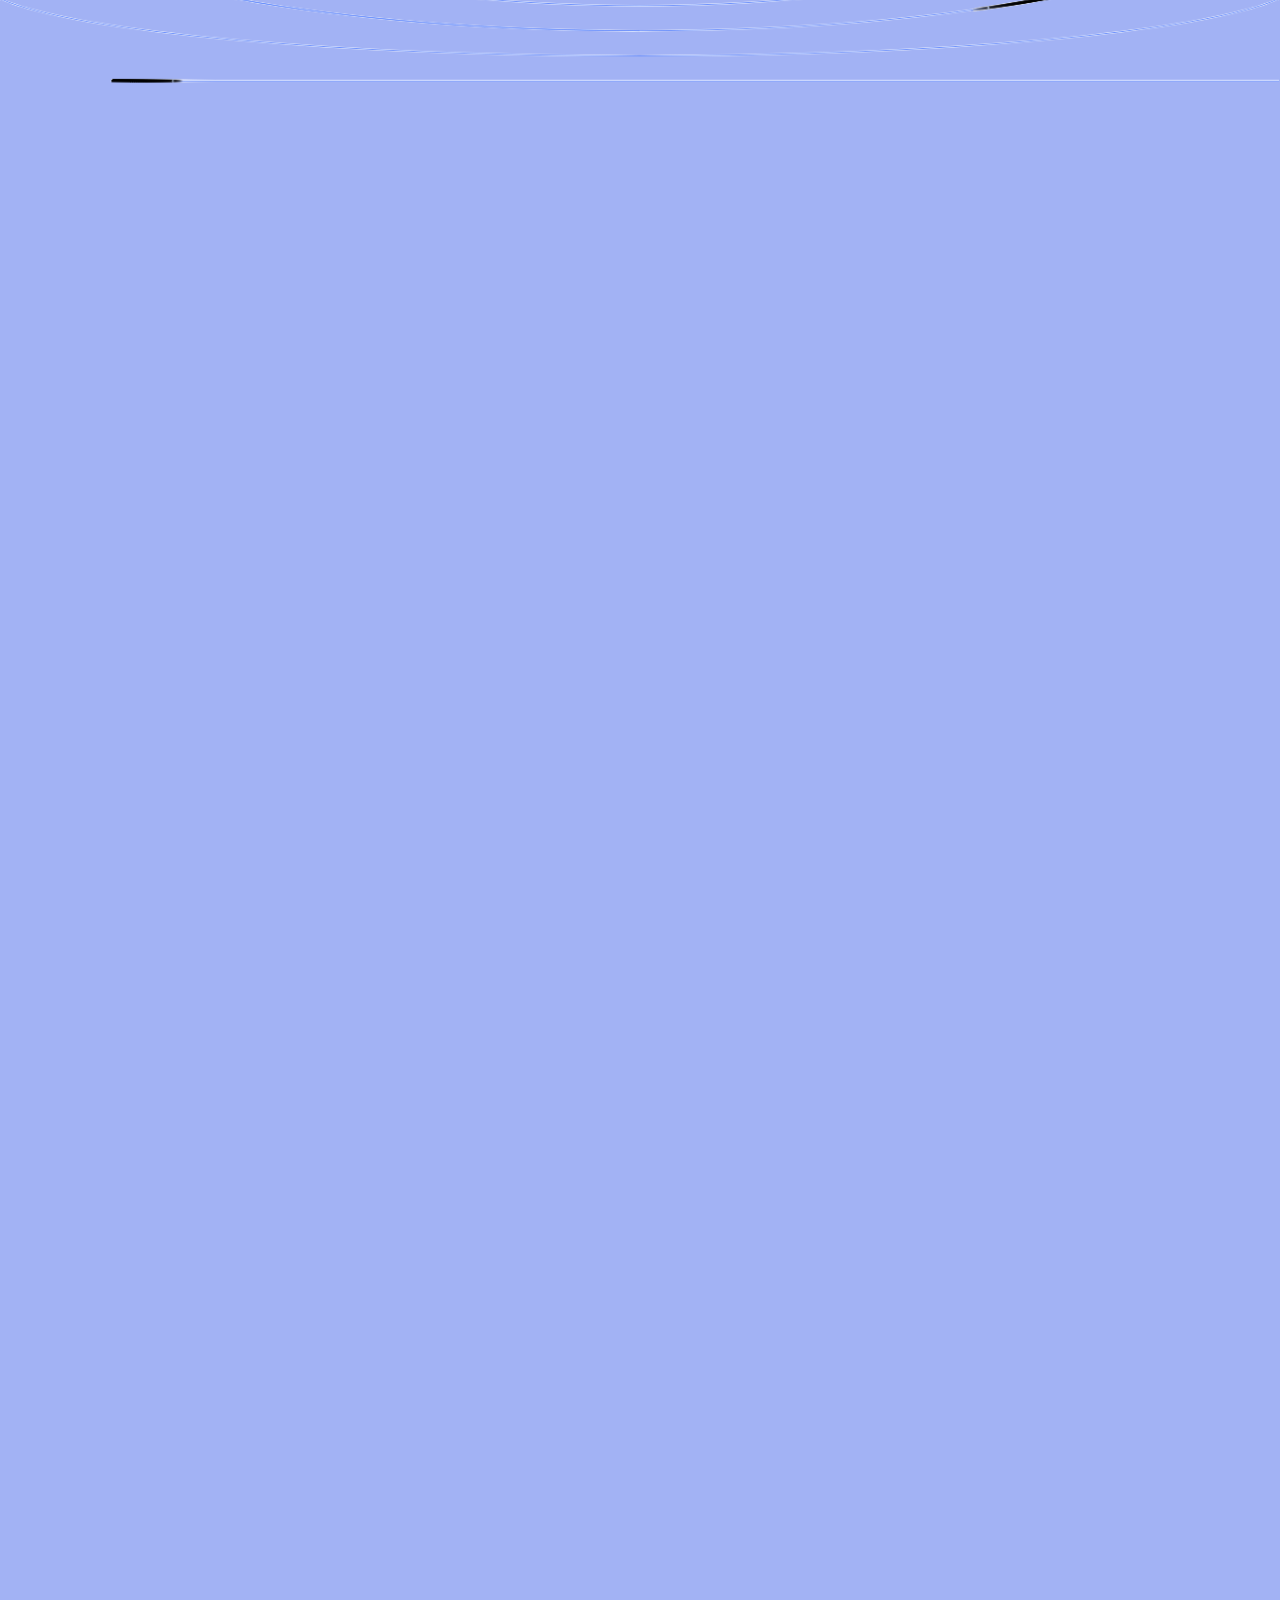
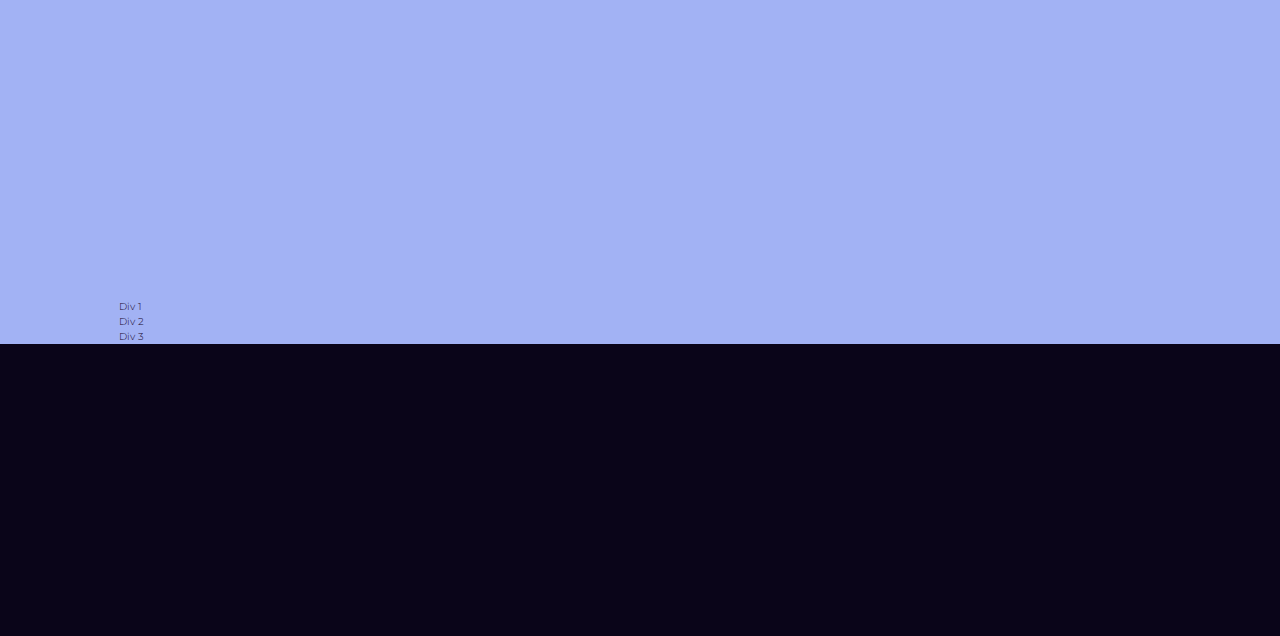
==== commit 684c01f8: "Arreglar tarjetas de servicios en tamaños medios y grande(Know How)" ====
--- a/index.html
+++ b/index.html
@@ -135,7 +135,7 @@
     <section id="about2">
       <div id="aboutcontainer" class="container" data-aos="fade-up">
         <p>
-          Entendemos la importancia de las <strong>predicciones meteorológicas</strong> en
+          Entendemos la importancia de las <strong>predicciones</strong> <br> <strong>meteorológicas</strong> en
           diversas industrias y sectores
         </p>
       </div>
@@ -153,7 +153,7 @@
 
 
         <div class="row">
-          <div class="col-sm-12 col-md-12 col-lg-6 d-flex align-items-stretch mb-5">
+          <div class="col-sm-12 col-md-12 col-lg-6 d-flex align-items-stretch mb-4">
             <div class="icon-box" data-aos="fade-up" data-aos-delay="100">
               <h4 class="title"><a href="">Pronósticos</a></h4>
               <p class="description">
@@ -164,7 +164,7 @@
             </div>
           </div>
 
-          <div class="col-sm-12 col-md-12 col-lg-6 d-flex align-items-stretch mb-5">
+          <div class="col-sm-12 col-md-12 col-lg-6 d-flex align-items-stretch mb-4"> 
             <div class="icon-box" data-aos="fade-up" data-aos-delay="200">
               <!-- <div class="icon"><i class="bx bx-file"></i></div> -->
               <div class="icon"><i class="bi bi-graph-up-arrow"></i></div>
@@ -177,7 +177,7 @@
             </div>
           </div>
 
-          <div class="col-sm-12 col-md-12 col-lg-6 d-flex align-items-stretch mb-5">
+          <div class="col-sm-12 col-md-12 col-lg-6 d-flex align-items-stretch mb-4">
             <div class="icon-box" data-aos="fade-up" data-aos-delay="300">
               <div class="icon"><i class="bi bi-tools"></i></div>
               <h4 class="title"><a href="">Instalación</a></h4>
@@ -187,8 +187,9 @@
               </p>
             </div>
           </div>
-
-          <div class="col-sm-12 col-md-12 col-lg-6 d-flex align-items-stretch mb-5">
+ 
+
+          <div class="col-sm-12 col-md-12 col-lg-6 d-flex align-items-stretch mb-4">
             <div class="icon-box" data-aos="fade-up" data-aos-delay="400">
               <div class="icon"><i class="bx bi-mortarboard"></i></div>
               <h4 class="title"><a href="">Know How</a></h4>
@@ -197,6 +198,9 @@
               </p>
             </div>
           </div>
+          
+
+
         </div>
       </div>
     </section>
@@ -358,7 +362,7 @@
   <div class="container">
      
           <div class="d-flex align-items-stretch">Div 1</div>
-          <div class="">Div 2</div>
+          <div class="d-flex align-items-start">Div 2</div>
           <div class="">Div 3</div>
     
   </div>
--- a/assets/css/style.css
+++ b/assets/css/style.css
@@ -830,6 +830,7 @@
 .featured-services {
   background: var(--mediuml);
   /* height: 120vh; */
+
 }
 
 
@@ -845,6 +846,7 @@
   transition: all 0.3s ease-in-out;
   /* border-radius: 28px; */
   z-index: 1;
+  width: 100%;
 }
 
 .featured-services .icon-box::before {
@@ -892,6 +894,11 @@
   line-height: 28px;
   margin-bottom: 0;
   color: var(--mediuml);
+ 
+}
+
+.featured-services .card{
+ 
 }
 
 .featured-services .icon-box:hover .title a,
@@ -1027,12 +1034,13 @@
 }
 
 #about2 {
-  height:fit-content;
+  height:40vh;
   font-size: 3.0rem;
   font-family: "Monserrat_sBold", sans-serif;
+  justify-content: center;
   color: var(--darker);
-  background: url("../img/about2-background.svg");
-  margin-top: 3em;
+  /* background-image: url("../img/about2-background.png"); */
+  /* margin-top: 3em; */
   background-size: cover;
   /* background-position: bottom; */
   background-color: var(--mediuml);
@@ -1040,7 +1048,7 @@
 }
 
 .about2-background{
-  /* background: url("../img/about2-background.png"); */
+  background: url("../img/about2-background.png");
   background-repeat: no-repeat;
 }
 
@@ -1055,6 +1063,9 @@
 
 #aboutcontainer {
   /* position:relative; */
+  position: relative;
+  margin-top: 24%;
+  margin-left: 25%;
 }
 
 /* #aboutcontainer p {
